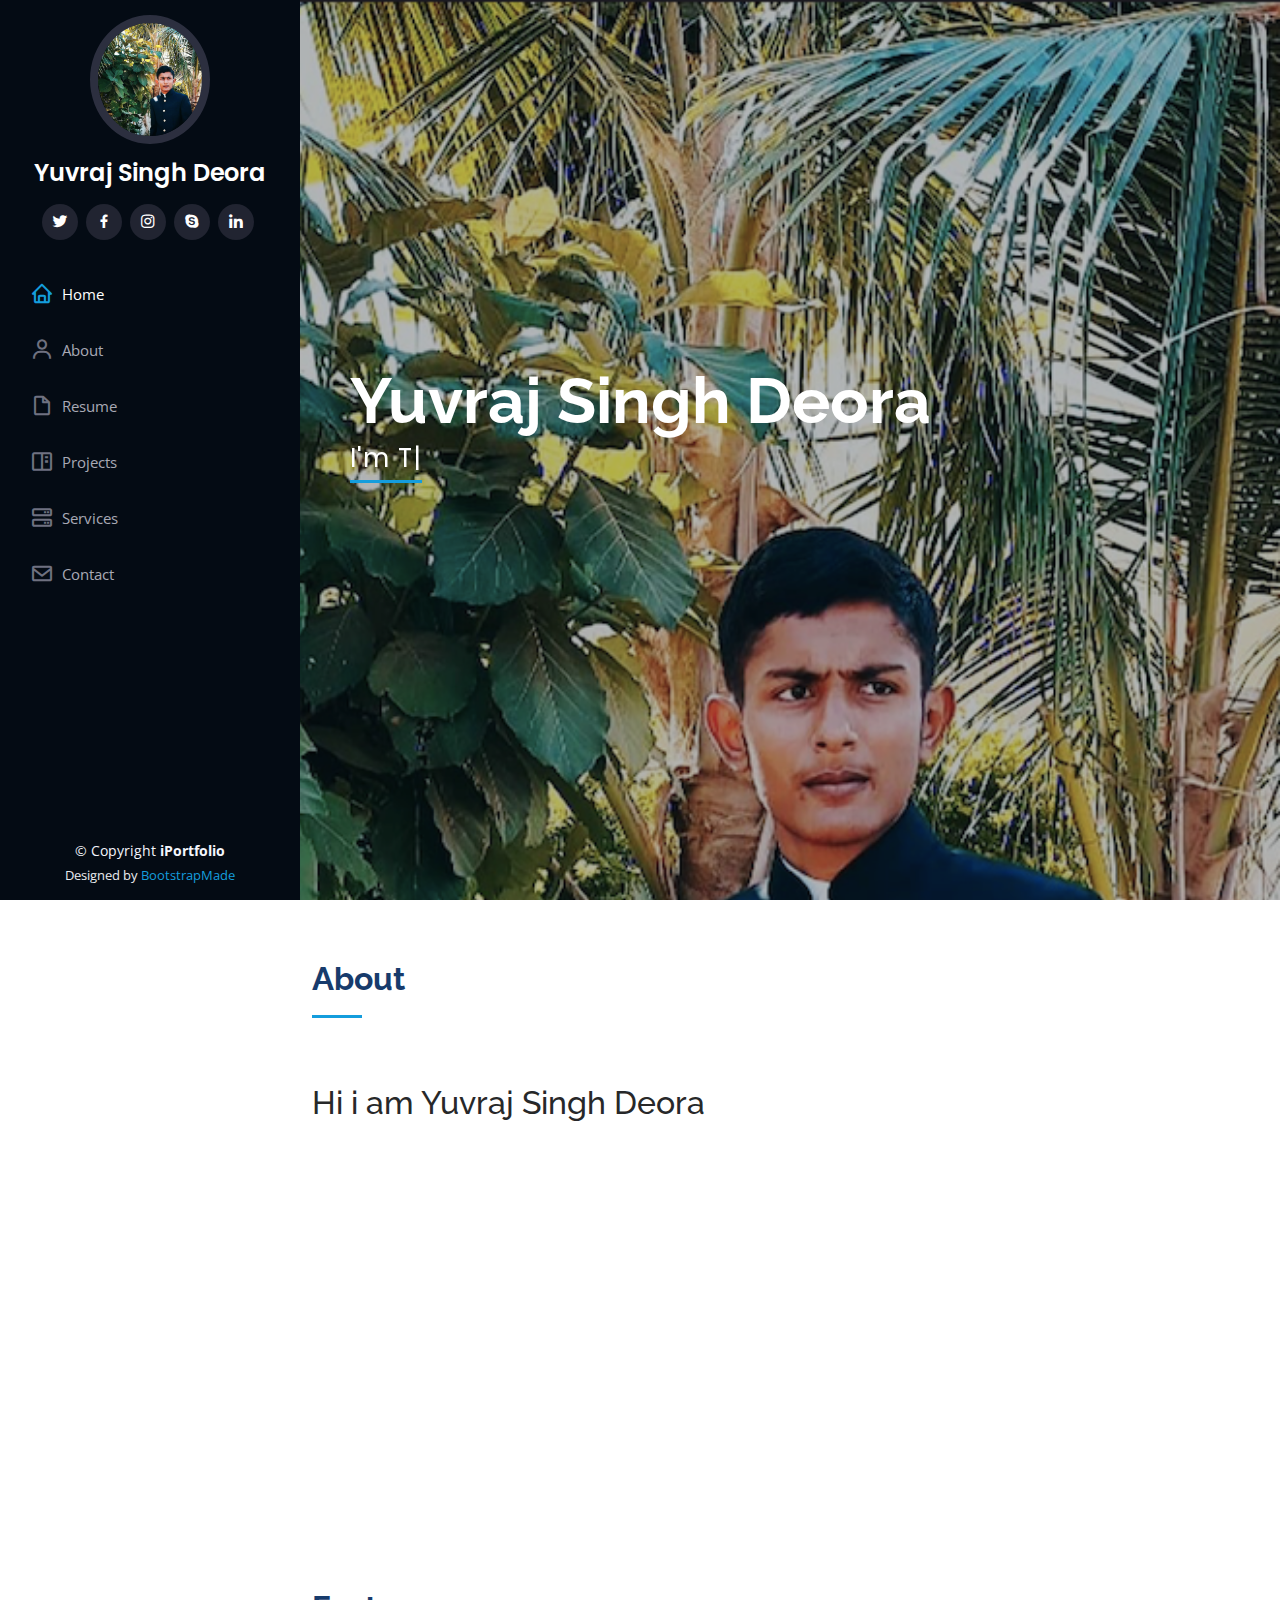
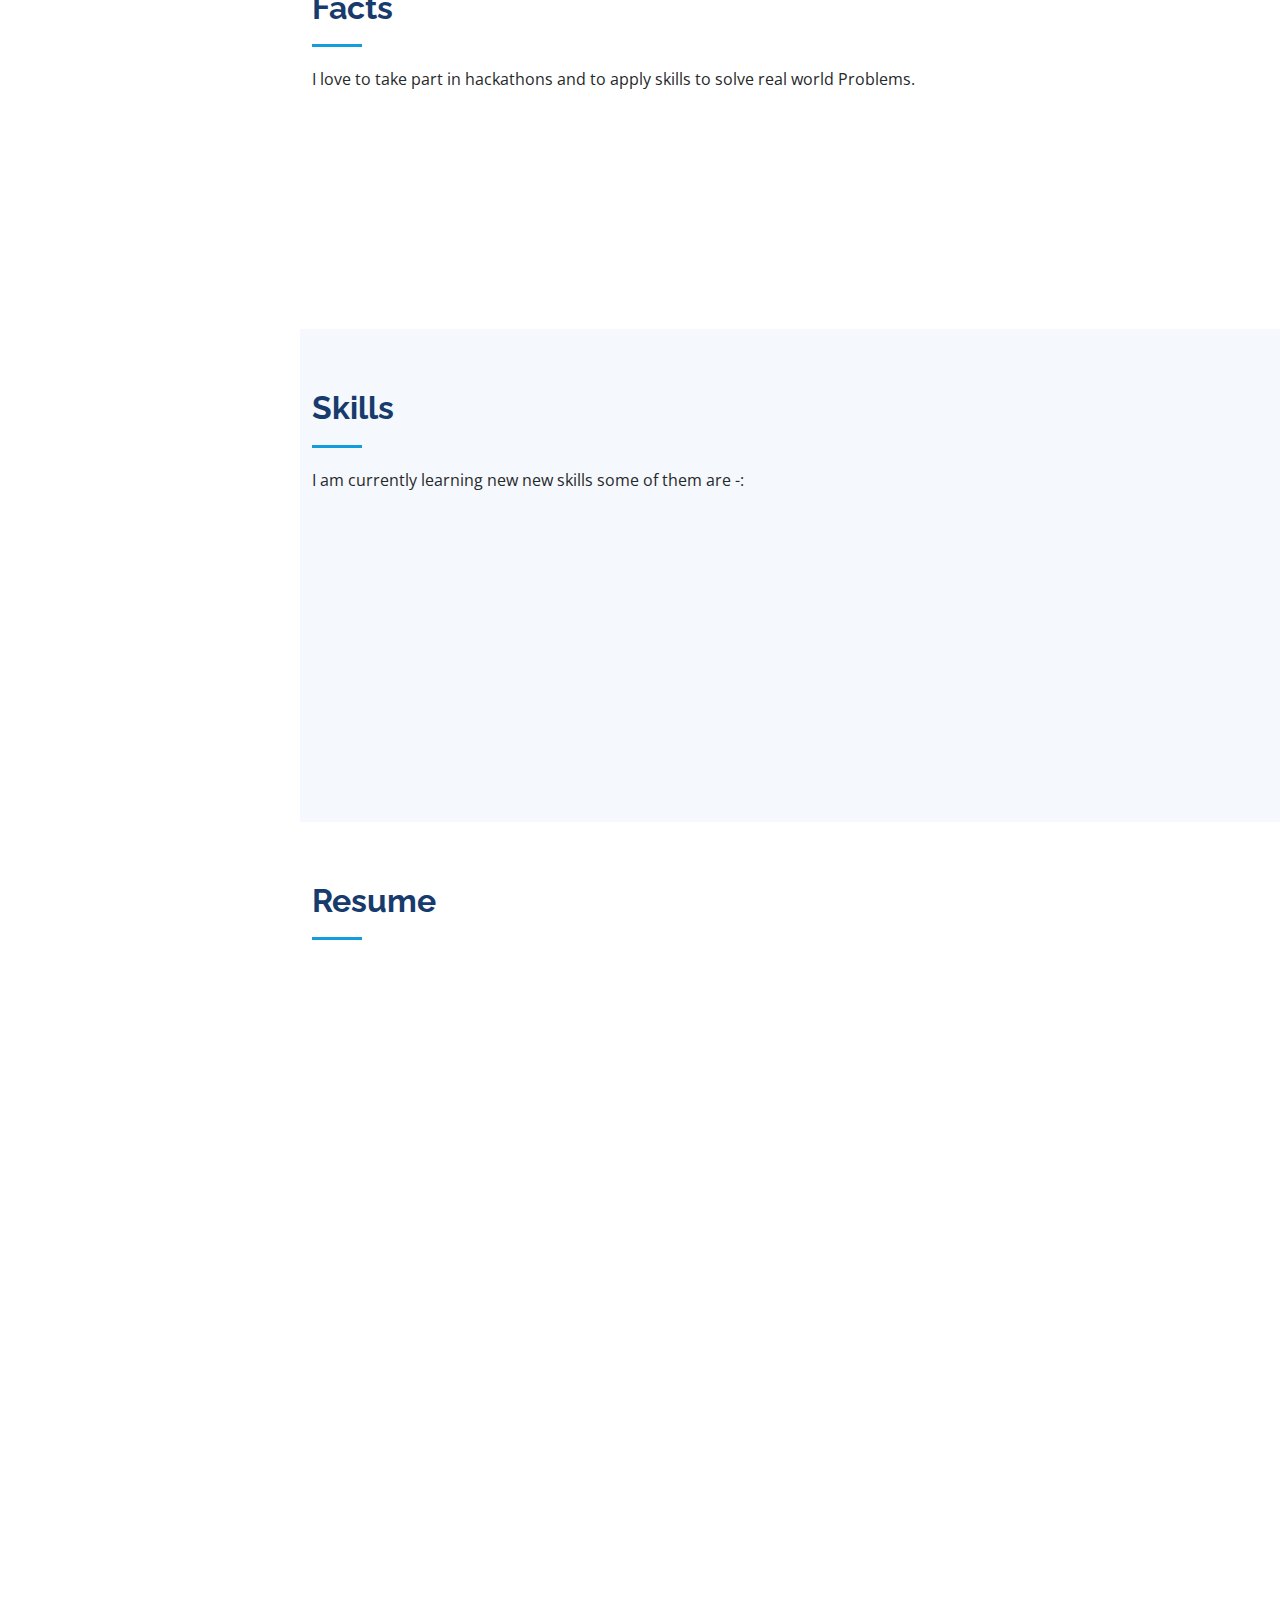
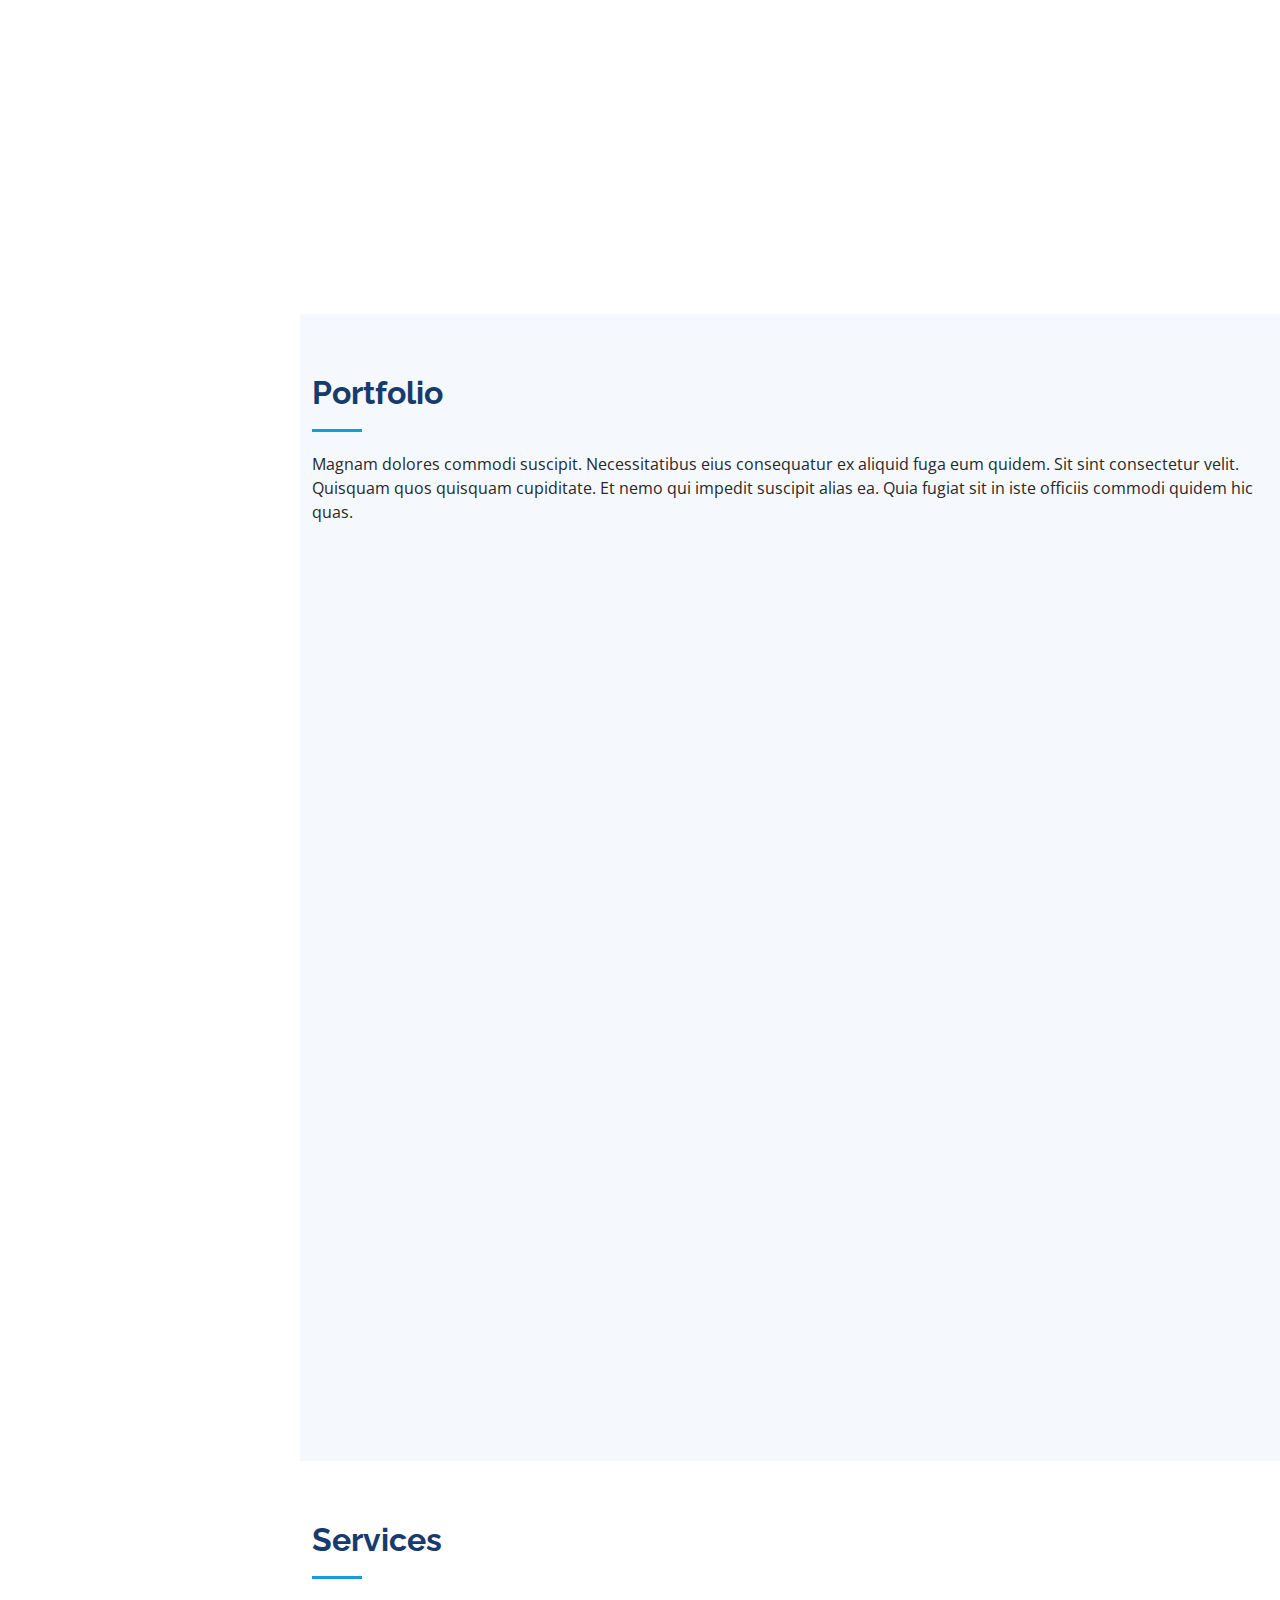
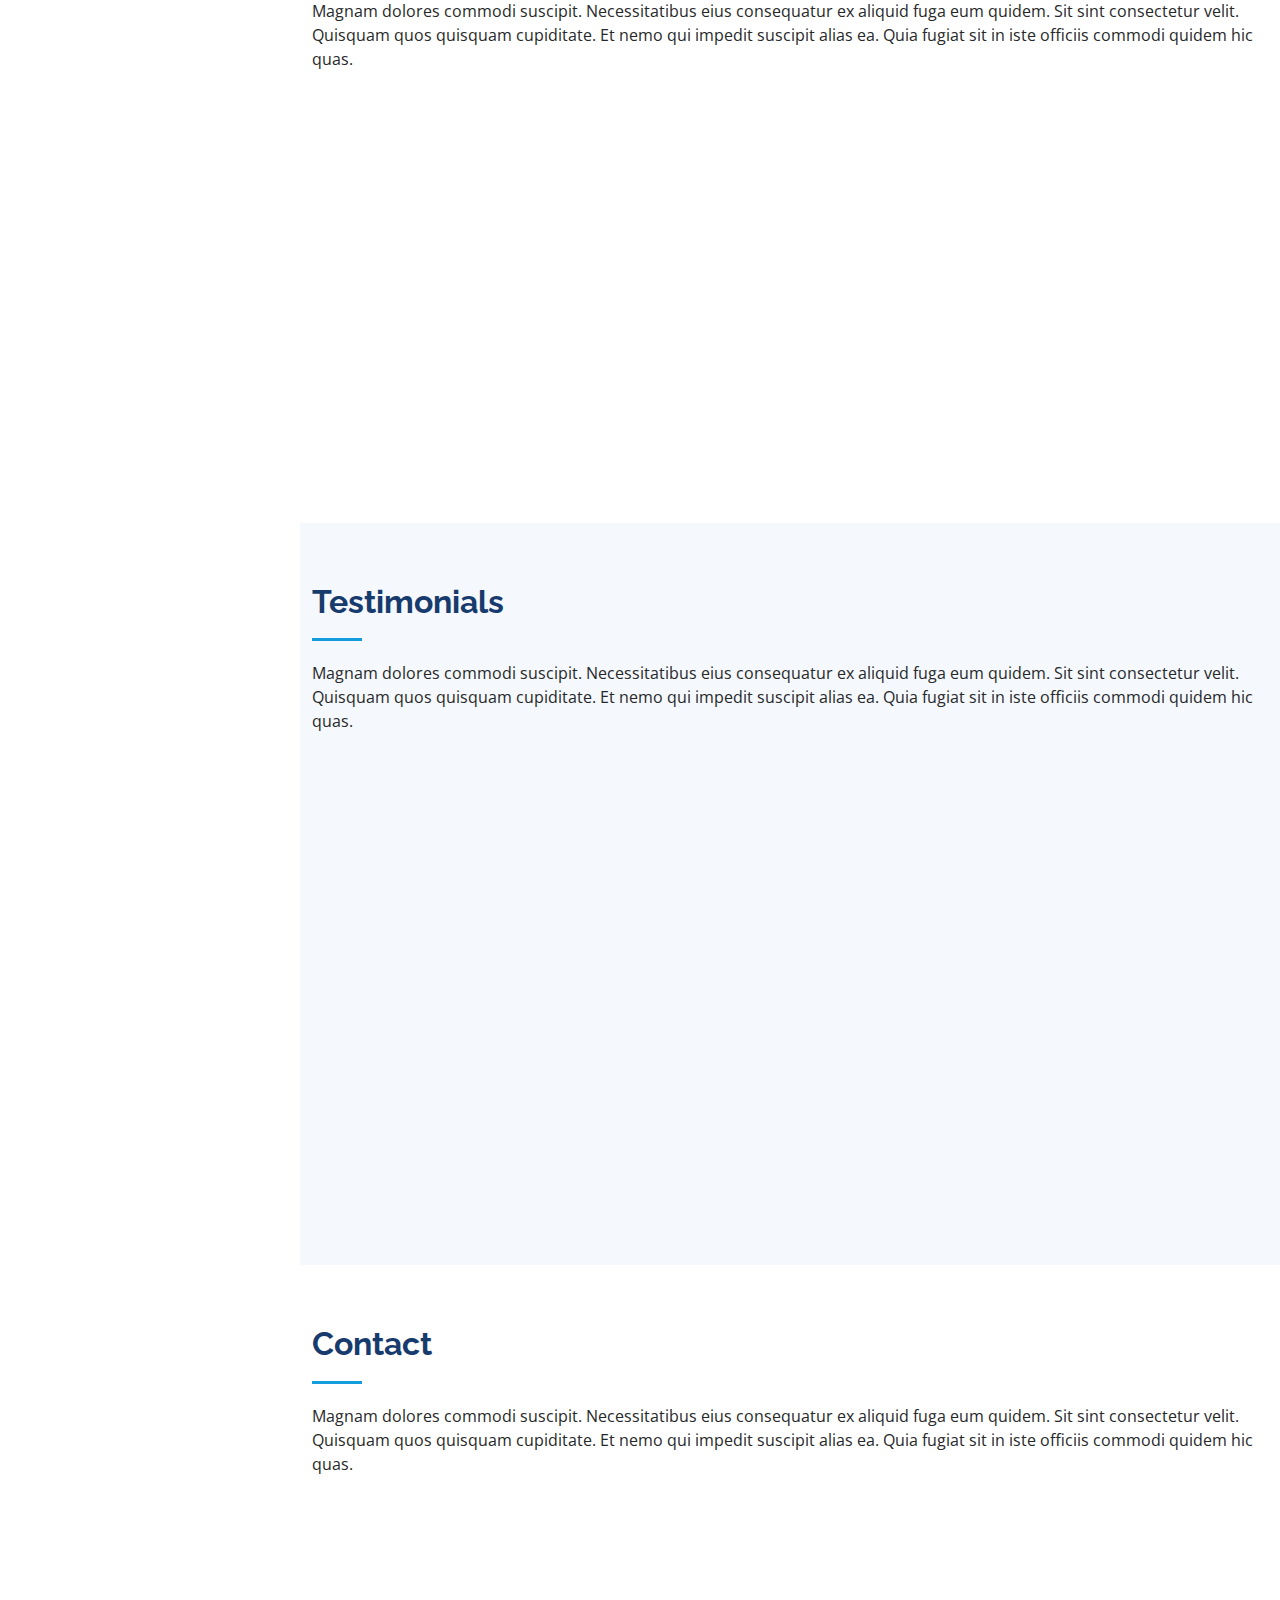
==== index.html @ 275d1a81 "Initial Commit" ====
<!DOCTYPE html>
<html lang="en">

<head>
  <meta charset="utf-8">
  <meta content="width=device-width, initial-scale=1.0" name="viewport">

  <title>Yuvraj Singh Deora Portfolio</title>
  <meta content="" name="description">
  <meta content="" name="keywords">

  <!-- Favicons -->
  <link href="assets/img/favicon.png" rel="icon">
  <link href="assets/img/apple-touch-icon.png" rel="apple-touch-icon">

  <!-- Google Fonts -->
  <link href="https://fonts.googleapis.com/css?family=Open+Sans:300,300i,400,400i,600,600i,700,700i|Raleway:300,300i,400,400i,500,500i,600,600i,700,700i|Poppins:300,300i,400,400i,500,500i,600,600i,700,700i" rel="stylesheet">

  <!-- Vendor CSS Files -->
  <link href="assets/vendor/aos/aos.css" rel="stylesheet">
  <link href="assets/vendor/bootstrap/css/bootstrap.min.css" rel="stylesheet">
  <link href="assets/vendor/bootstrap-icons/bootstrap-icons.css" rel="stylesheet">
  <link href="assets/vendor/boxicons/css/boxicons.min.css" rel="stylesheet">
  <link href="assets/vendor/glightbox/css/glightbox.min.css" rel="stylesheet">
  <link href="assets/vendor/swiper/swiper-bundle.min.css" rel="stylesheet">

  <!-- Template Main CSS File -->
  <link href="assets/css/style.css" rel="stylesheet">

  <!-- =======================================================
  * Template Name: iPortfolio - v3.6.0
  * Template URL: https://bootstrapmade.com/iportfolio-bootstrap-portfolio-websites-template/
  * Author: BootstrapMade.com
  * License: https://bootstrapmade.com/license/
  ======================================================== -->
</head>

<body>

  <!-- ======= Mobile nav toggle button ======= -->
  <i class="bi bi-list mobile-nav-toggle d-xl-none"></i>

  <!-- ======= Header ======= -->
  <header id="header">
    <div class="d-flex flex-column">

      <div class="profile">
        <img src="assets/img/profile-img.jpg" alt="" class="img-fluid rounded-circle">
        <h1 class="text-light"><a href="index.html">Yuvraj Singh Deora</a></h1>
        <div class="social-links mt-3 text-center">
          <a href="#" class="twitter"><i class="bx bxl-twitter"></i></a>
          <a href="#" class="facebook"><i class="bx bxl-facebook"></i></a>
          <a href="#" class="instagram"><i class="bx bxl-instagram"></i></a>
          <a href="#" class="google-plus"><i class="bx bxl-skype"></i></a>
          <a href="#" class="linkedin"><i class="bx bxl-linkedin"></i></a>
        </div>
      </div>

      <nav id="navbar" class="nav-menu navbar">
        <ul>
          <li><a href="#hero" class="nav-link scrollto active"><i class="bx bx-home"></i> <span>Home</span></a></li>
          <li><a href="#about" class="nav-link scrollto"><i class="bx bx-user"></i> <span>About</span></a></li>
          <li><a href="#resume" class="nav-link scrollto"><i class="bx bx-file-blank"></i> <span>Resume</span></a></li>
          <li><a href="#portfolio" class="nav-link scrollto"><i class="bx bx-book-content"></i> <span>Projects</span></a></li>
          <li><a href="#services" class="nav-link scrollto"><i class="bx bx-server"></i> <span>Services</span></a></li>
          <li><a href="#contact" class="nav-link scrollto"><i class="bx bx-envelope"></i> <span>Contact</span></a></li>
        </ul>
      </nav><!-- .nav-menu -->
    </div>
  </header><!-- End Header -->

  <!-- ======= Hero Section ======= -->
  <section id="hero" class="d-flex flex-column justify-content-center align-items-center">
    <div class="hero-container" data-aos="fade-in">
      <h1>Yuvraj Singh Deora</h1>
      <p><span class="typed" data-typed-items=" I'm Tech-Enthusiast, I'm a Developer , I like Working on Real World Problems"></span></p>
    </div>
  </section><!-- End Hero -->

  <main id="main">

    <!-- ======= About Section ======= -->
    <section id="about" class="about">
      <div class="container">

        <div class="section-title">
          <h2>About</h2>
        </div>
<p><h2>Hi i am Yuvraj Singh Deora</h2> </p>
        <div class="row">
          <div class="col-lg-4" data-aos="fade-right">
            <img src="assets/img/profile-img.jpg" class="img-fluid" alt="">
          </div>
          <div class="col-lg-8 pt-4 pt-lg-0 content" data-aos="fade-left">
            <h3>About Me</h3>
            <p class="fst-italic">
              I am currently a sophomore at VIT, Vellore, pursuing Integrated Mtech degree in Software Engineering , Currently learning Data Structures and Algorithms and Webdevelopment while understanding and implementing the fundamentals of computer engineering and learning web development. I'm skilled in IOT and Blockchain development. 
            </p>
            <div class="row">
              <div class="col-lg-6">
                <ul>
                  <li><i class="bi bi-chevron-right"></i> <strong>Birthday:</strong> <span>6 August 2001</span></li>
                  <li><i class="bi bi-chevron-right"></i> <strong>Website:</strong> <span>www.example.com</span></li>
                  <li><i class="bi bi-chevron-right"></i> <strong>Phone:</strong> <span>+91 6376179619</span></li>
                  <li><i class="bi bi-chevron-right"></i> <strong>City:</strong> <span>Sirohi(Rajasthan), India</span></li>
                </ul>
              </div>
              <div class="col-lg-6">
                <ul>
                  <li><i class="bi bi-chevron-right"></i> <strong>Age:</strong> <span>20</span></li>
                  <li><i class="bi bi-chevron-right"></i> <strong>Degree:</strong> <span>Integrated Mtech</span></li>
                  <li><i class="bi bi-chevron-right"></i> <strong>Email:</strong> <span> <a href="https://mail.google.com/mail/06yuvraj2001singh@gmail.com">06yuvraj2001singh@gmail.com</a></span></li>
                  <li><i class="bi bi-chevron-right"></i> <strong>Freelance:</strong> <span>Available</span></li>
                </ul>
              </div>
            </div>
          </div>
        </div>

      </div>
    </section><!-- End About Section -->

    <!-- ======= Facts Section ======= -->
    <section id="facts" class="facts">
      <div class="container">

        <div class="section-title">
          <h2>Facts</h2>
<P>I love to take part in hackathons and to apply skills to solve real world Problems.</P>
        </div>

        <div class="row no-gutters">

          <div class="col-lg-3 col-md-6 d-md-flex align-items-md-stretch" data-aos="fade-up">
            <div class="count-box">
              <i class="bi bi-emoji-smile"></i>
              <span data-purecounter-start="0" data-purecounter-end="15" data-purecounter-duration="1" class="purecounter"></span>
              <p><strong>Hackathon</strong> With seprate Ideas</p>
            </div>
          </div>

          <div class="col-lg-3 col-md-6 d-md-flex align-items-md-stretch" data-aos="fade-up" data-aos-delay="100">
            <div class="count-box">
              <i class="bi bi-journal-richtext"></i>
              <span data-purecounter-start="0" data-purecounter-end="6" data-purecounter-duration="1" class="purecounter"></span>
              <p><strong>Projects</strong> in total</p>
            </div>
          </div>

          <div class="col-lg-3 col-md-6 d-md-flex align-items-md-stretch" data-aos="fade-up" data-aos-delay="200">
            <div class="count-box">
              <i class="bi bi-emoji-smile"></i>
              <span data-purecounter-start="0" data-purecounter-end="6" data-purecounter-duration="1" class="purecounter"></span>
              <p><strong>Hack Win</strong>  </p>
            </div>
          </div>

         

        </div>

      </div>
    </section><!-- End Facts Section -->

    <!-- ======= Skills Section ======= -->
    <section id="skills" class="skills section-bg">
      <div class="container">

        <div class="section-title">
          <h2>Skills</h2>
<p>
I am currently learning new new skills some of them are -:
</p>      
  </div>

        <div class="row skills-content">

          <div class="col-lg-6" data-aos="fade-up">

            <div class="progress">
              <span class="skill">HTML <i class="val">100%</i></span>
              <div class="progress-bar-wrap">
                <div class="progress-bar" role="progressbar" aria-valuenow="100" aria-valuemin="0" aria-valuemax="100"></div>
              </div>
            </div>

            <div class="progress">
              <span class="skill">CSS <i class="val">90%</i></span>
              <div class="progress-bar-wrap">
                <div class="progress-bar" role="progressbar" aria-valuenow="90" aria-valuemin="0" aria-valuemax="100"></div>
              </div>
            </div>

            <div class="progress">
              <span class="skill">JavaScript <i class="val">75%</i></span>
              <div class="progress-bar-wrap">
                <div class="progress-bar" role="progressbar" aria-valuenow="75" aria-valuemin="0" aria-valuemax="100"></div>
              </div>
            </div>
            <div class="progress">
              <span class="skill">My Sql <i class="val">60%</i></span>
              <div class="progress-bar-wrap">
                <div class="progress-bar" role="progressbar" aria-valuenow="60" aria-valuemin="0" aria-valuemax="100"></div>
              </div>
            </div>

          </div>

          <div class="col-lg-6" data-aos="fade-up" data-aos-delay="100">

            <div class="progress">
              <span class="skill">IOT <i class="val">70%</i></span>
              <div class="progress-bar-wrap">
                <div class="progress-bar" role="progressbar" aria-valuenow="80" aria-valuemin="0" aria-valuemax="100"></div>
              </div>
            </div>

            <div class="progress">
              <span class="skill">Blockchain Development<i class="val">40%</i></span>
              <div class="progress-bar-wrap">
                <div class="progress-bar" role="progressbar" aria-valuenow="40" aria-valuemin="0" aria-valuemax="100"></div>
              </div>
            </div>

            <div class="progress">
              <span class="skill">Figma <i class="val">60%</i></span>
              <div class="progress-bar-wrap">
                <div class="progress-bar" role="progressbar" aria-valuenow="60" aria-valuemin="0" aria-valuemax="100"></div>
              </div>
            </div>
            <div class="progress">
              <span class="skill">Android Development(JAVA) <i class="val">60%</i></span>
              <div class="progress-bar-wrap">
                <div class="progress-bar" role="progressbar" aria-valuenow="60" aria-valuemin="0" aria-valuemax="100"></div>
              </div>
            </div>

          </div>

        </div>

      </div>
    </section><!-- End Skills Section -->

    <!-- ======= Resume Section ======= -->
    <section id="resume" class="resume">
      <div class="container">

        <div class="section-title">
          <h2>Resume</h2>
<p>

</p>      
  </div>

        <div class="row">
          <div class="col-lg-6" data-aos="fade-up">
            <h3 class="resume-title">Sumary</h3>
            <div class="resume-item pb-0">
              <h4>Yuvraj Singh Deora</h4>
              <p><em>
                Hi am a sophormone at VIT,Vellore pursuing Int. Mtech Software Engineering with a zeal to learn new advanced Technologies and to use them in the projects.
              </em></p>
              <ul>
                <li>Sirohi Rajasthan, India</li>
                <li>06yuvraj2001singh@gmail.com</li>
              </ul>
            </div>

            <h3 class="resume-title">Education</h3>
            <div class="resume-item">
              <h4> Int. Mtech Software Engineering</h4>
              <h5>2020-Current</h5>
              <p><em>Vellore Institute of Technology,Vellore India</em></p>
            </div>
            <div class="resume-item">
              <h4>High School 12th Standard</h4>
              <h5>2019 - 2020</h5>
              <p><em>H.g International School,Aburoad Sirohi Rajasthan</em></p>
            </div>
            <div class="resume-item">
              <h4>Matriculation 10th Standard</h4>
              <h5>2017 - 2018</h5>
              <p><em>H.g International School,Aburoad Sirohi Rajasthan</em></p>
            </div>
          </div>
          <div class="col-lg-6" data-aos="fade-up" data-aos-delay="100">
            <h3 class="resume-title">Professional Experience</h3>
            <div class="resume-item">
              <h4>Institution of Engineering and Technology - VIT (IET)</h4>
              <h5>2021 - Present</h5>
              <p><em>Associate Technical Lead,Hardware Lead</em></p>
              <ul>
                <li>Lead in the design, development, and implementation of the graphic, layout, and production communication materials</li>
                <li>Delegate tasks to the 7 members of the design team and provide counsel on all aspects of the project. </li>
                <li>Supervise the assessment of all graphic materials in order to ensure quality and accuracy of the design</li>
                <li>Oversee the efficient use of production project budgets ranging from $2,000 - $25,000</li>
              </ul>
            </div>
            <div class="resume-item">
              <h4>Graphic design specialist</h4>
              <h5>2017 - 2018</h5>
              <p><em>Stepping Stone Advertising, New York, NY</em></p>
              <ul>
                <li>Developed numerous marketing programs (logos, brochures,infographics, presentations, and advertisements).</li>
                <li>Managed up to 5 projects or tasks at a given time while under pressure</li>
                <li>Recommended and consulted with clients on the most appropriate graphic design</li>
                <li>Created 4+ design presentations and proposals a month for clients and account managers</li>
              </ul>
            </div>
          </div>
        </div>

      </div>
    </section><!-- End Resume Section -->

    <!-- ======= Portfolio Section ======= -->
    <section id="portfolio" class="portfolio section-bg">
      <div class="container">

        <div class="section-title">
          <h2>Portfolio</h2>
          <p>Magnam dolores commodi suscipit. Necessitatibus eius consequatur ex aliquid fuga eum quidem. Sit sint consectetur velit. Quisquam quos quisquam cupiditate. Et nemo qui impedit suscipit alias ea. Quia fugiat sit in iste officiis commodi quidem hic quas.</p>
        </div>

        <div class="row" data-aos="fade-up">
          <div class="col-lg-12 d-flex justify-content-center">
            <ul id="portfolio-flters">
              <li data-filter="*" class="filter-active">All</li>
              <li data-filter=".filter-app">App</li>
              <li data-filter=".filter-card">Card</li>
              <li data-filter=".filter-web">Web</li>
            </ul>
          </div>
        </div>

        <div class="row portfolio-container" data-aos="fade-up" data-aos-delay="100">

          <div class="col-lg-4 col-md-6 portfolio-item filter-app">
            <div class="portfolio-wrap">
              <img src="assets/img/portfolio/portfolio-1.jpg" class="img-fluid" alt="">
              <div class="portfolio-links">
                <a href="assets/img/portfolio/portfolio-1.jpg" data-gallery="portfolioGallery" class="portfolio-lightbox" title="App 1"><i class="bx bx-plus"></i></a>
                <a href="portfolio-details.html" title="More Details"><i class="bx bx-link"></i></a>
              </div>
            </div>
          </div>

          <div class="col-lg-4 col-md-6 portfolio-item filter-web">
            <div class="portfolio-wrap">
              <img src="assets/img/portfolio/portfolio-2.jpg" class="img-fluid" alt="">
              <div class="portfolio-links">
                <a href="assets/img/portfolio/portfolio-2.jpg" data-gallery="portfolioGallery" class="portfolio-lightbox" title="Web 3"><i class="bx bx-plus"></i></a>
                <a href="portfolio-details.html" title="More Details"><i class="bx bx-link"></i></a>
              </div>
            </div>
          </div>

          <div class="col-lg-4 col-md-6 portfolio-item filter-app">
            <div class="portfolio-wrap">
              <img src="assets/img/portfolio/portfolio-3.jpg" class="img-fluid" alt="">
              <div class="portfolio-links">
                <a href="assets/img/portfolio/portfolio-3.jpg" data-gallery="portfolioGallery" class="portfolio-lightbox" title="App 2"><i class="bx bx-plus"></i></a>
                <a href="portfolio-details.html" title="More Details"><i class="bx bx-link"></i></a>
              </div>
            </div>
          </div>

          <div class="col-lg-4 col-md-6 portfolio-item filter-card">
            <div class="portfolio-wrap">
              <img src="assets/img/portfolio/portfolio-4.jpg" class="img-fluid" alt="">
              <div class="portfolio-links">
                <a href="assets/img/portfolio/portfolio-4.jpg" data-gallery="portfolioGallery" class="portfolio-lightbox" title="Card 2"><i class="bx bx-plus"></i></a>
                <a href="portfolio-details.html" title="More Details"><i class="bx bx-link"></i></a>
              </div>
            </div>
          </div>

          <div class="col-lg-4 col-md-6 portfolio-item filter-web">
            <div class="portfolio-wrap">
              <img src="assets/img/portfolio/portfolio-5.jpg" class="img-fluid" alt="">
              <div class="portfolio-links">
                <a href="assets/img/portfolio/portfolio-5.jpg" data-gallery="portfolioGallery" class="portfolio-lightbox" title="Web 2"><i class="bx bx-plus"></i></a>
                <a href="portfolio-details.html" title="More Details"><i class="bx bx-link"></i></a>
              </div>
            </div>
          </div>

          <div class="col-lg-4 col-md-6 portfolio-item filter-app">
            <div class="portfolio-wrap">
              <img src="assets/img/portfolio/portfolio-6.jpg" class="img-fluid" alt="">
              <div class="portfolio-links">
                <a href="assets/img/portfolio/portfolio-6.jpg" data-gallery="portfolioGallery" class="portfolio-lightbox" title="App 3"><i class="bx bx-plus"></i></a>
                <a href="portfolio-details.html" title="More Details"><i class="bx bx-link"></i></a>
              </div>
            </div>
          </div>

          <div class="col-lg-4 col-md-6 portfolio-item filter-card">
            <div class="portfolio-wrap">
              <img src="assets/img/portfolio/portfolio-7.jpg" class="img-fluid" alt="">
              <div class="portfolio-links">
                <a href="assets/img/portfolio/portfolio-7.jpg" data-gallery="portfolioGallery" class="portfolio-lightbox" title="Card 1"><i class="bx bx-plus"></i></a>
                <a href="portfolio-details.html" title="More Details"><i class="bx bx-link"></i></a>
              </div>
            </div>
          </div>

          <div class="col-lg-4 col-md-6 portfolio-item filter-card">
            <div class="portfolio-wrap">
              <img src="assets/img/portfolio/portfolio-8.jpg" class="img-fluid" alt="">
              <div class="portfolio-links">
                <a href="assets/img/portfolio/portfolio-8.jpg" data-gallery="portfolioGallery" class="portfolio-lightbox" title="Card 3"><i class="bx bx-plus"></i></a>
                <a href="portfolio-details.html" title="More Details"><i class="bx bx-link"></i></a>
              </div>
            </div>
          </div>

          <div class="col-lg-4 col-md-6 portfolio-item filter-web">
            <div class="portfolio-wrap">
              <img src="assets/img/portfolio/portfolio-9.jpg" class="img-fluid" alt="">
              <div class="portfolio-links">
                <a href="assets/img/portfolio/portfolio-9.jpg" data-gallery="portfolioGallery" class="portfolio-lightbox" title="Web 3"><i class="bx bx-plus"></i></a>
                <a href="portfolio-details.html" title="More Details"><i class="bx bx-link"></i></a>
              </div>
            </div>
          </div>

        </div>

      </div>
    </section><!-- End Portfolio Section -->

    <!-- ======= Services Section ======= -->
    <section id="services" class="services">
      <div class="container">

        <div class="section-title">
          <h2>Services</h2>
          <p>Magnam dolores commodi suscipit. Necessitatibus eius consequatur ex aliquid fuga eum quidem. Sit sint consectetur velit. Quisquam quos quisquam cupiditate. Et nemo qui impedit suscipit alias ea. Quia fugiat sit in iste officiis commodi quidem hic quas.</p>
        </div>

        <div class="row">
          <div class="col-lg-4 col-md-6 icon-box" data-aos="fade-up">
            <div class="icon"><i class="bi bi-briefcase"></i></div>
            <h4 class="title"><a href="">Lorem Ipsum</a></h4>
            <p class="description">Voluptatum deleniti atque corrupti quos dolores et quas molestias excepturi sint occaecati cupiditate non provident</p>
          </div>
          <div class="col-lg-4 col-md-6 icon-box" data-aos="fade-up" data-aos-delay="100">
            <div class="icon"><i class="bi bi-card-checklist"></i></div>
            <h4 class="title"><a href="">Dolor Sitema</a></h4>
            <p class="description">Minim veniam, quis nostrud exercitation ullamco laboris nisi ut aliquip ex ea commodo consequat tarad limino ata</p>
          </div>
          <div class="col-lg-4 col-md-6 icon-box" data-aos="fade-up" data-aos-delay="200">
            <div class="icon"><i class="bi bi-bar-chart"></i></div>
            <h4 class="title"><a href="">Sed ut perspiciatis</a></h4>
            <p class="description">Duis aute irure dolor in reprehenderit in voluptate velit esse cillum dolore eu fugiat nulla pariatur</p>
          </div>
          <div class="col-lg-4 col-md-6 icon-box" data-aos="fade-up" data-aos-delay="300">
            <div class="icon"><i class="bi bi-binoculars"></i></div>
            <h4 class="title"><a href="">Magni Dolores</a></h4>
            <p class="description">Excepteur sint occaecat cupidatat non proident, sunt in culpa qui officia deserunt mollit anim id est laborum</p>
          </div>
          <div class="col-lg-4 col-md-6 icon-box" data-aos="fade-up" data-aos-delay="400">
            <div class="icon"><i class="bi bi-brightness-high"></i></div>
            <h4 class="title"><a href="">Nemo Enim</a></h4>
            <p class="description">At vero eos et accusamus et iusto odio dignissimos ducimus qui blanditiis praesentium voluptatum deleniti atque</p>
          </div>
          <div class="col-lg-4 col-md-6 icon-box" data-aos="fade-up" data-aos-delay="500">
            <div class="icon"><i class="bi bi-calendar4-week"></i></div>
            <h4 class="title"><a href="">Eiusmod Tempor</a></h4>
            <p class="description">Et harum quidem rerum facilis est et expedita distinctio. Nam libero tempore, cum soluta nobis est eligendi</p>
          </div>
        </div>

      </div>
    </section><!-- End Services Section -->

    <!-- ======= Testimonials Section ======= -->
    <section id="testimonials" class="testimonials section-bg">
      <div class="container">

        <div class="section-title">
          <h2>Testimonials</h2>
          <p>Magnam dolores commodi suscipit. Necessitatibus eius consequatur ex aliquid fuga eum quidem. Sit sint consectetur velit. Quisquam quos quisquam cupiditate. Et nemo qui impedit suscipit alias ea. Quia fugiat sit in iste officiis commodi quidem hic quas.</p>
        </div>

        <div class="testimonials-slider swiper" data-aos="fade-up" data-aos-delay="100">
          <div class="swiper-wrapper">

            <div class="swiper-slide">
              <div class="testimonial-item" data-aos="fade-up">
                <p>
                  <i class="bx bxs-quote-alt-left quote-icon-left"></i>
                  Proin iaculis purus consequat sem cure digni ssim donec porttitora entum suscipit rhoncus. Accusantium quam, ultricies eget id, aliquam eget nibh et. Maecen aliquam, risus at semper.
                  <i class="bx bxs-quote-alt-right quote-icon-right"></i>
                </p>
                <img src="assets/img/testimonials/testimonials-1.jpg" class="testimonial-img" alt="">
                <h3>Saul Goodman</h3>
                <h4>Ceo &amp; Founder</h4>
              </div>
            </div><!-- End testimonial item -->

            <div class="swiper-slide">
              <div class="testimonial-item" data-aos="fade-up" data-aos-delay="100">
                <p>
                  <i class="bx bxs-quote-alt-left quote-icon-left"></i>
                  Export tempor illum tamen malis malis eram quae irure esse labore quem cillum quid cillum eram malis quorum velit fore eram velit sunt aliqua noster fugiat irure amet legam anim culpa.
                  <i class="bx bxs-quote-alt-right quote-icon-right"></i>
                </p>
                <img src="assets/img/testimonials/testimonials-2.jpg" class="testimonial-img" alt="">
                <h3>Sara Wilsson</h3>
                <h4>Designer</h4>
              </div>
            </div><!-- End testimonial item -->

            <div class="swiper-slide">
              <div class="testimonial-item" data-aos="fade-up" data-aos-delay="200">
                <p>
                  <i class="bx bxs-quote-alt-left quote-icon-left"></i>
                  Enim nisi quem export duis labore cillum quae magna enim sint quorum nulla quem veniam duis minim tempor labore quem eram duis noster aute amet eram fore quis sint minim.
                  <i class="bx bxs-quote-alt-right quote-icon-right"></i>
                </p>
                <img src="assets/img/testimonials/testimonials-3.jpg" class="testimonial-img" alt="">
                <h3>Jena Karlis</h3>
                <h4>Store Owner</h4>
              </div>
            </div><!-- End testimonial item -->

            <div class="swiper-slide">
              <div class="testimonial-item" data-aos="fade-up" data-aos-delay="300">
                <p>
                  <i class="bx bxs-quote-alt-left quote-icon-left"></i>
                  Fugiat enim eram quae cillum dolore dolor amet nulla culpa multos export minim fugiat minim velit minim dolor enim duis veniam ipsum anim magna sunt elit fore quem dolore labore illum veniam.
                  <i class="bx bxs-quote-alt-right quote-icon-right"></i>
                </p>
                <img src="assets/img/testimonials/testimonials-4.jpg" class="testimonial-img" alt="">
                <h3>Matt Brandon</h3>
                <h4>Freelancer</h4>
              </div>
            </div><!-- End testimonial item -->

            <div class="swiper-slide">
              <div class="testimonial-item" data-aos="fade-up" data-aos-delay="400">
                <p>
                  <i class="bx bxs-quote-alt-left quote-icon-left"></i>
                  Quis quorum aliqua sint quem legam fore sunt eram irure aliqua veniam tempor noster veniam enim culpa labore duis sunt culpa nulla illum cillum fugiat legam esse veniam culpa fore nisi cillum quid.
                  <i class="bx bxs-quote-alt-right quote-icon-right"></i>
                </p>
                <img src="assets/img/testimonials/testimonials-5.jpg" class="testimonial-img" alt="">
                <h3>John Larson</h3>
                <h4>Entrepreneur</h4>
              </div>
            </div><!-- End testimonial item -->

          </div>
          <div class="swiper-pagination"></div>
        </div>

      </div>
    </section><!-- End Testimonials Section -->

    <!-- ======= Contact Section ======= -->
    <section id="contact" class="contact">
      <div class="container">

        <div class="section-title">
          <h2>Contact</h2>
          <p>Magnam dolores commodi suscipit. Necessitatibus eius consequatur ex aliquid fuga eum quidem. Sit sint consectetur velit. Quisquam quos quisquam cupiditate. Et nemo qui impedit suscipit alias ea. Quia fugiat sit in iste officiis commodi quidem hic quas.</p>
        </div>

        <div class="row" data-aos="fade-in">

          <div class="col-lg-5 d-flex align-items-stretch">
            <div class="info">
              <div class="address">
                <i class="bi bi-geo-alt"></i>
                <h4>Location:</h4>
                <p>A108 Adam Street, New York, NY 535022</p>
              </div>

              <div class="email">
                <i class="bi bi-envelope"></i>
                <h4>Email:</h4>
                <p>info@example.com</p>
              </div>

              <div class="phone">
                <i class="bi bi-phone"></i>
                <h4>Call:</h4>
                <p>+1 5589 55488 55s</p>
              </div>

              <iframe src="https://www.google.com/maps/embed?pb=!1m14!1m8!1m3!1d12097.433213460943!2d-74.0062269!3d40.7101282!3m2!1i1024!2i768!4f13.1!3m3!1m2!1s0x0%3A0xb89d1fe6bc499443!2sDowntown+Conference+Center!5e0!3m2!1smk!2sbg!4v1539943755621" frameborder="0" style="border:0; width: 100%; height: 290px;" allowfullscreen></iframe>
            </div>

          </div>

          <div class="col-lg-7 mt-5 mt-lg-0 d-flex align-items-stretch">
            <form action="forms/contact.php" method="post" role="form" class="php-email-form">
              <div class="row">
                <div class="form-group col-md-6">
                  <label for="name">Your Name</label>
                  <input type="text" name="name" class="form-control" id="name" required>
                </div>
                <div class="form-group col-md-6">
                  <label for="name">Your Email</label>
                  <input type="email" class="form-control" name="email" id="email" required>
                </div>
              </div>
              <div class="form-group">
                <label for="name">Subject</label>
                <input type="text" class="form-control" name="subject" id="subject" required>
              </div>
              <div class="form-group">
                <label for="name">Message</label>
                <textarea class="form-control" name="message" rows="10" required></textarea>
              </div>
              <div class="my-3">
                <div class="loading">Loading</div>
                <div class="error-message"></div>
                <div class="sent-message">Your message has been sent. Thank you!</div>
              </div>
              <div class="text-center"><button type="submit">Send Message</button></div>
            </form>
          </div>

        </div>

      </div>
    </section><!-- End Contact Section -->

  </main><!-- End #main -->

  <!-- ======= Footer ======= -->
  <footer id="footer">
    <div class="container">
      <div class="copyright">
        &copy; Copyright <strong><span>iPortfolio</span></strong>
      </div>
      <div class="credits">
        <!-- All the links in the footer should remain intact. -->
        <!-- You can delete the links only if you purchased the pro version. -->
        <!-- Licensing information: https://bootstrapmade.com/license/ -->
        <!-- Purchase the pro version with working PHP/AJAX contact form: https://bootstrapmade.com/iportfolio-bootstrap-portfolio-websites-template/ -->
        Designed by <a href="https://bootstrapmade.com/">BootstrapMade</a>
      </div>
    </div>
  </footer><!-- End  Footer -->

  <a href="#" class="back-to-top d-flex align-items-center justify-content-center"><i class="bi bi-arrow-up-short"></i></a>

  <!-- Vendor JS Files -->
  <script src="assets/vendor/aos/aos.js"></script>
  <script src="assets/vendor/bootstrap/js/bootstrap.bundle.min.js"></script>
  <script src="assets/vendor/glightbox/js/glightbox.min.js"></script>
  <script src="assets/vendor/isotope-layout/isotope.pkgd.min.js"></script>
  <script src="assets/vendor/php-email-form/validate.js"></script>
  <script src="assets/vendor/purecounter/purecounter.js"></script>
  <script src="assets/vendor/swiper/swiper-bundle.min.js"></script>
  <script src="assets/vendor/typed.js/typed.min.js"></script>
  <script src="assets/vendor/waypoints/noframework.waypoints.js"></script>

  <!-- Template Main JS File -->
  <script src="assets/js/main.js"></script>

</body>

</html>
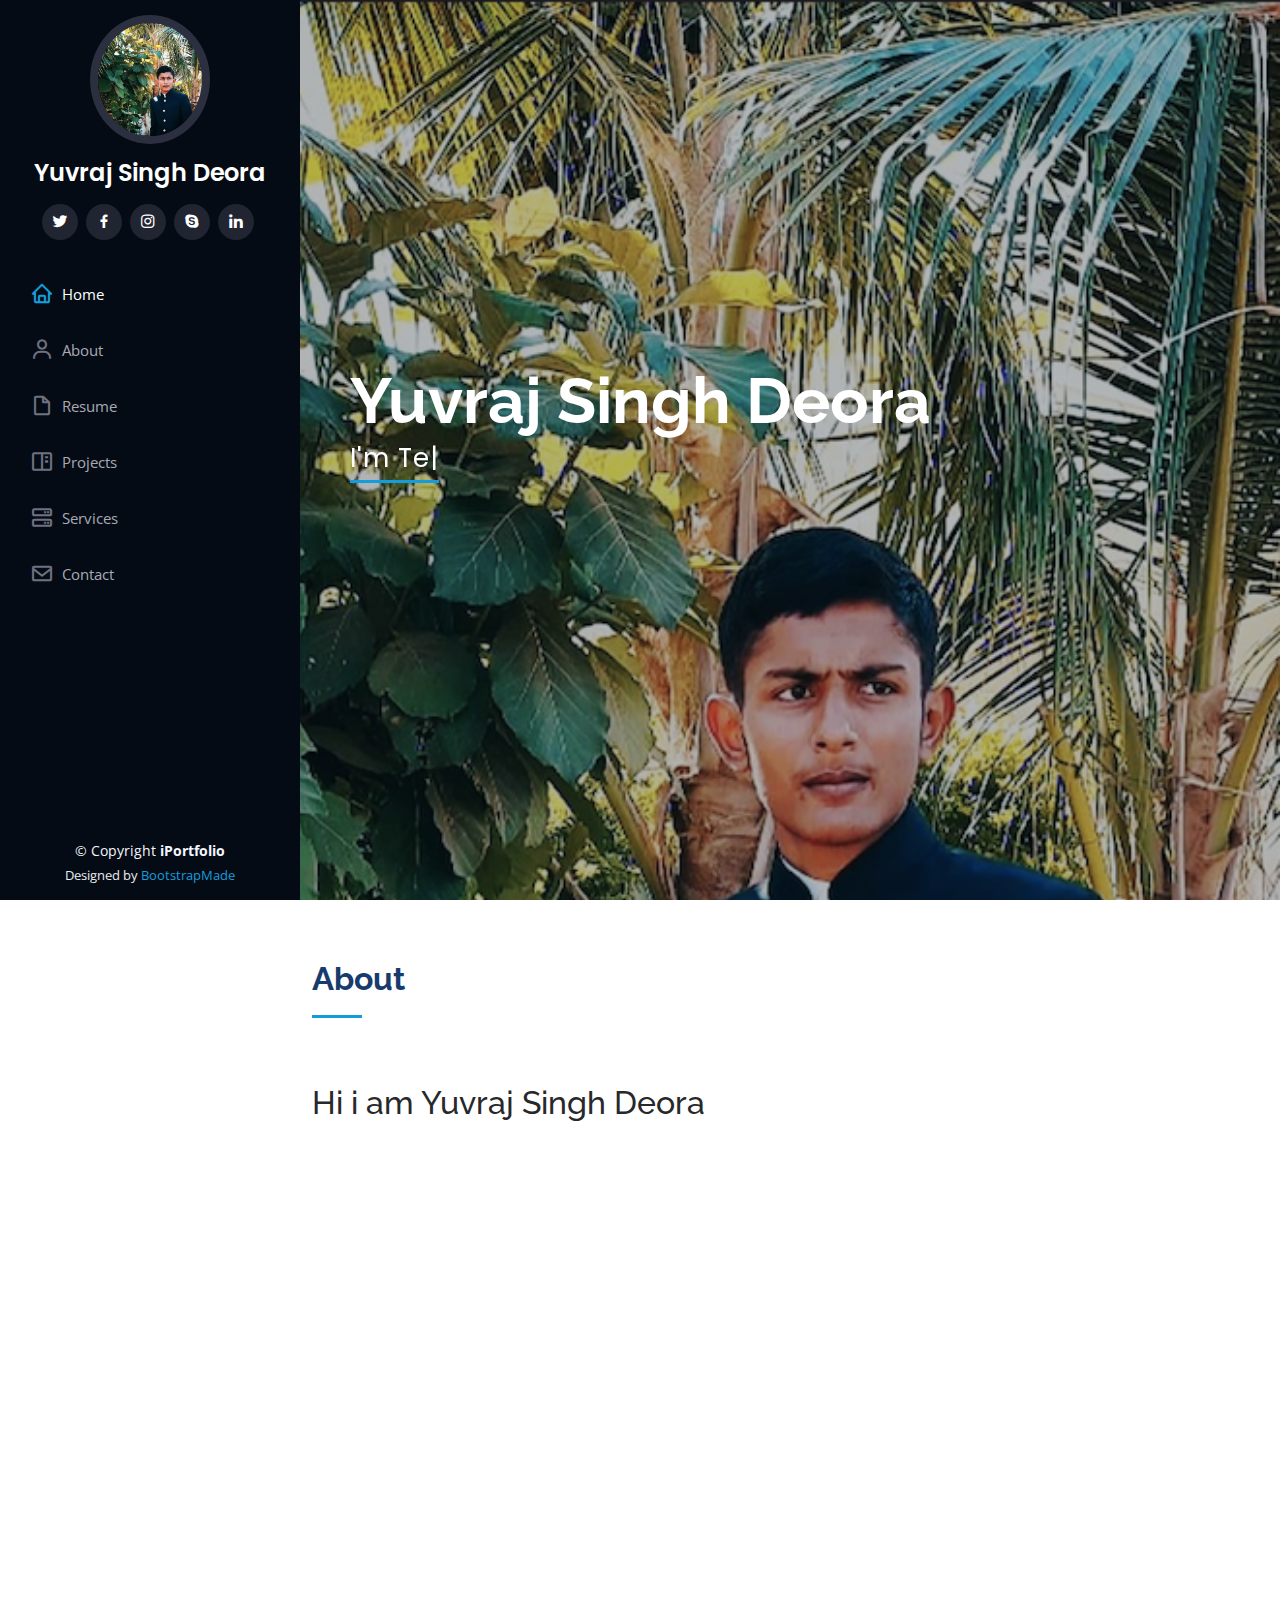
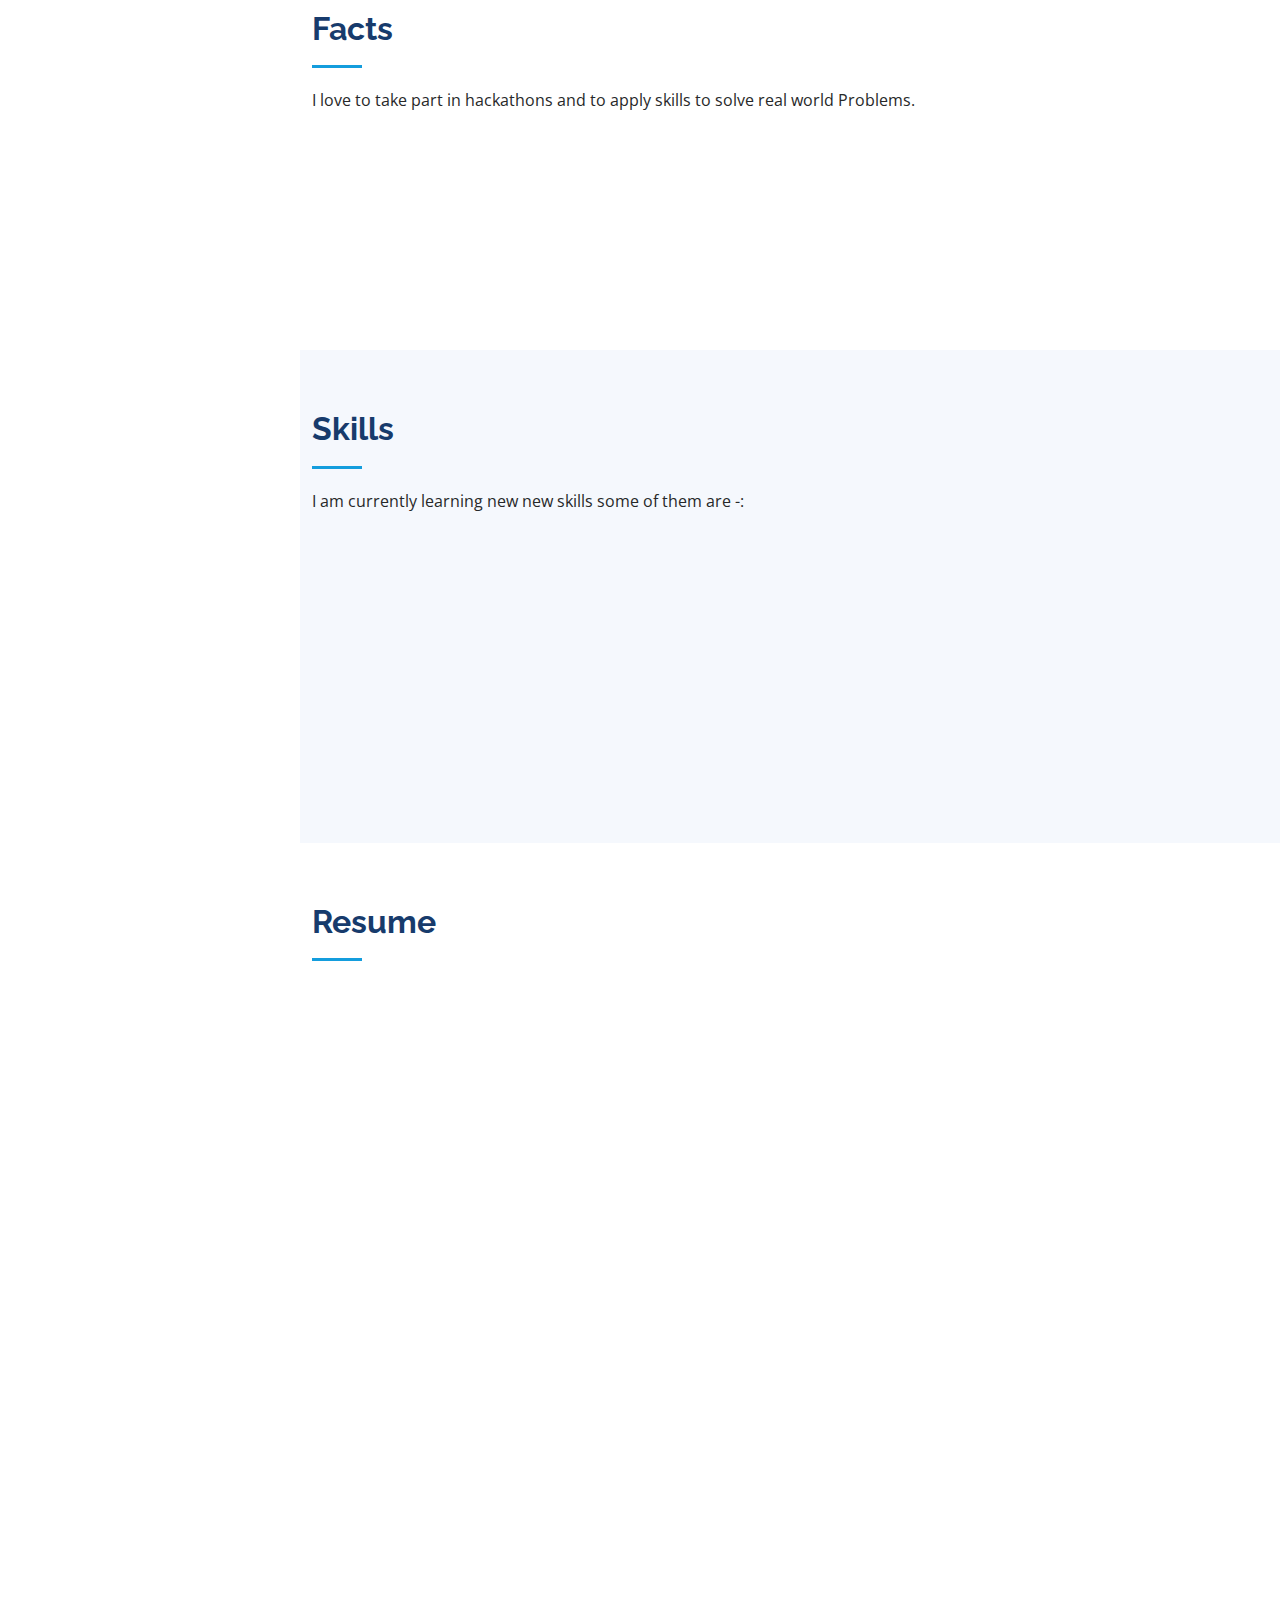
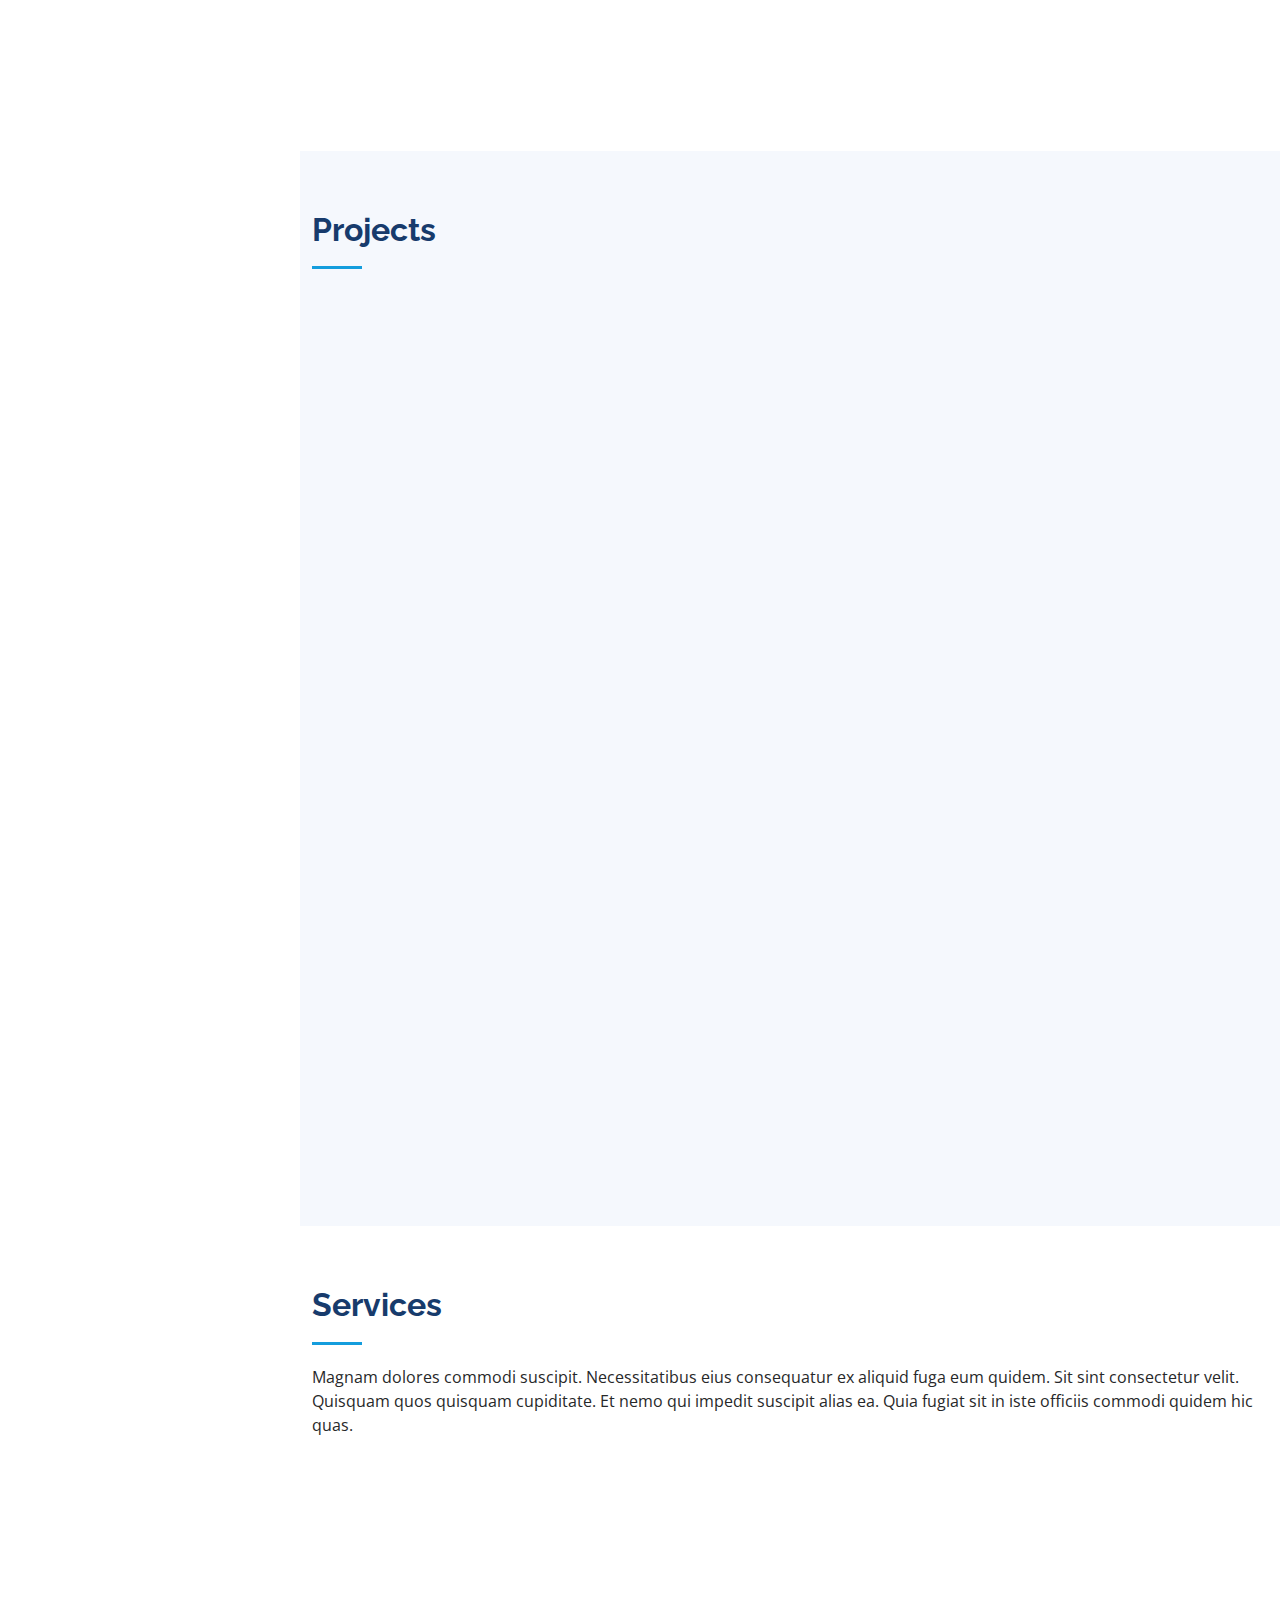
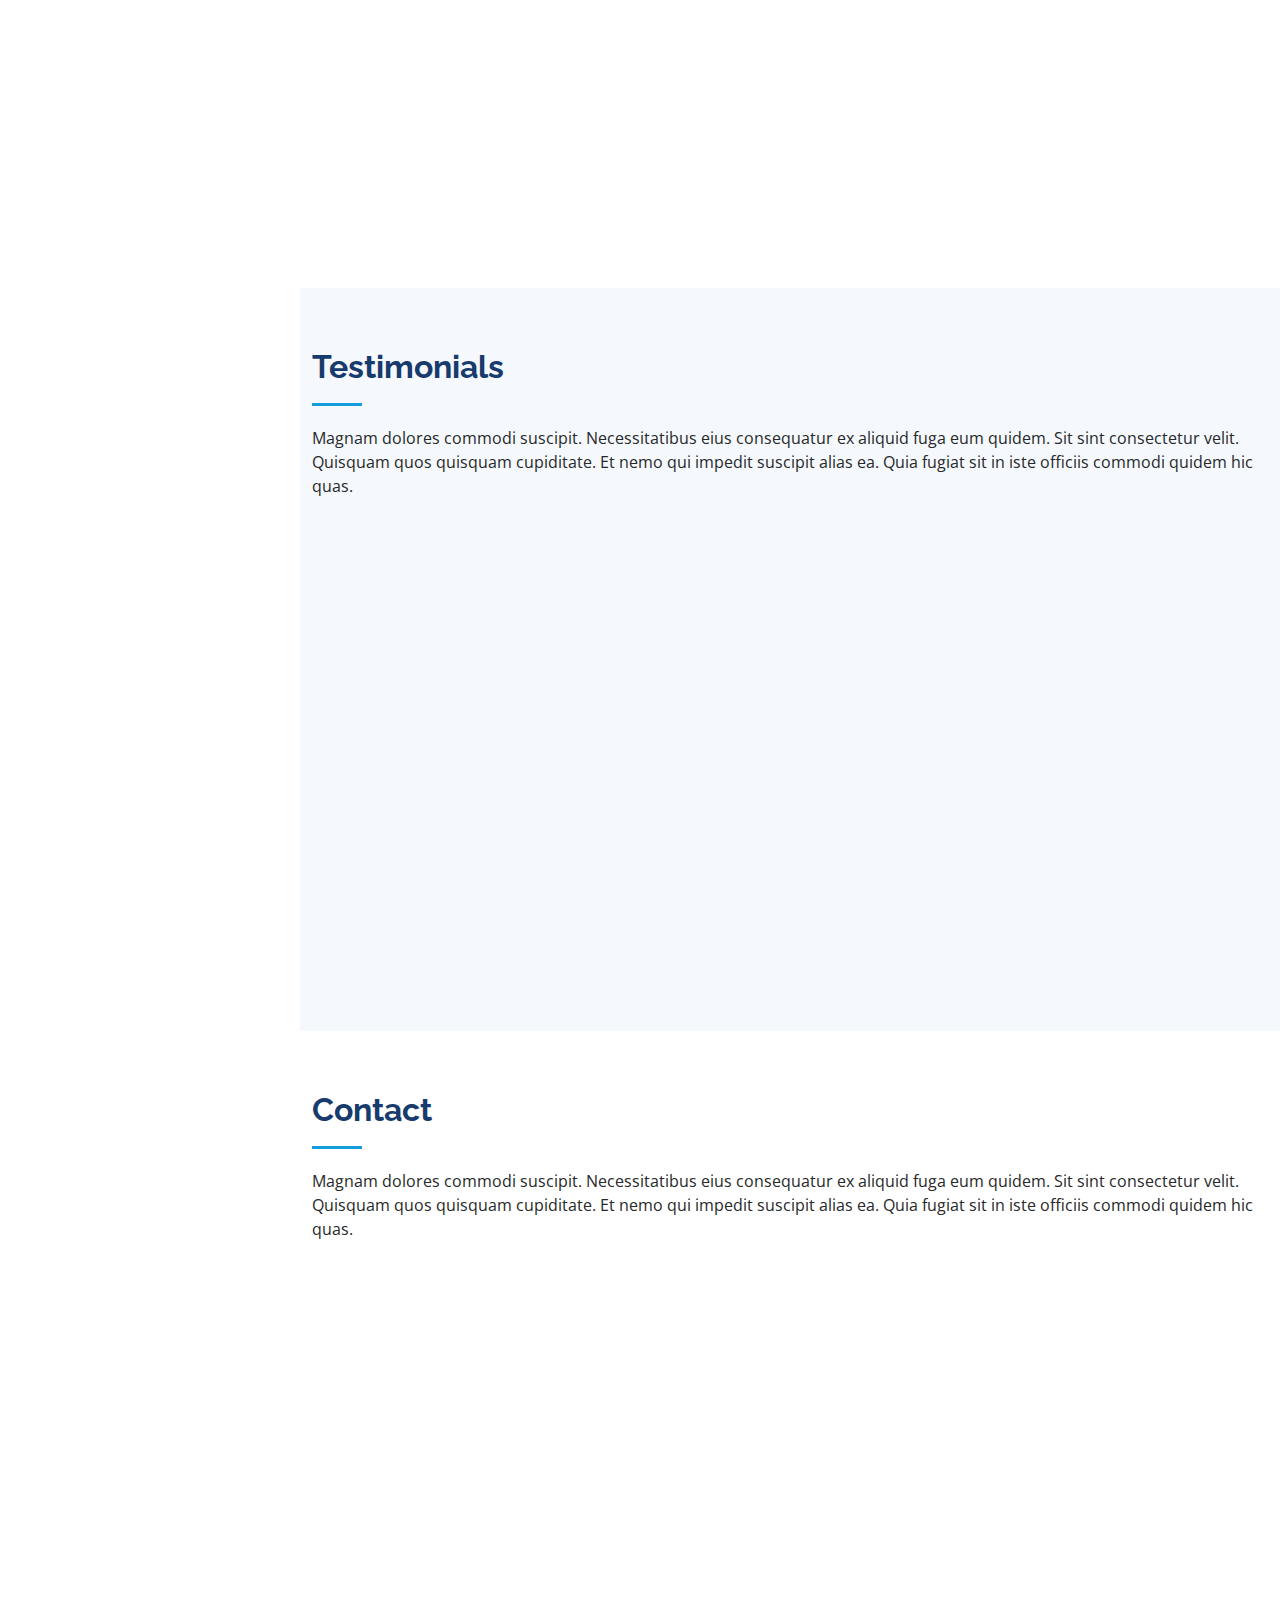
==== commit 1899b62c: "Resume Added" ====
--- a/index.html
+++ b/index.html
@@ -108,7 +108,7 @@
               <div class="col-lg-6">
                 <ul>
                   <li><i class="bi bi-chevron-right"></i> <strong>Age:</strong> <span>20</span></li>
-                  <li><i class="bi bi-chevron-right"></i> <strong>Degree:</strong> <span>Integrated Mtech</span></li>
+                  <li><i class="bi bi-chevron-right"></i> <strong>Degree:</strong> <span>Integrated Mtech Software Engineering</span></li>
                   <li><i class="bi bi-chevron-right"></i> <strong>Email:</strong> <span> <a href="https://mail.google.com/mail/06yuvraj2001singh@gmail.com">06yuvraj2001singh@gmail.com</a></span></li>
                   <li><i class="bi bi-chevron-right"></i> <strong>Freelance:</strong> <span>Available</span></li>
                 </ul>
@@ -287,25 +287,24 @@
           <div class="col-lg-6" data-aos="fade-up" data-aos-delay="100">
             <h3 class="resume-title">Professional Experience</h3>
             <div class="resume-item">
-              <h4>Institution of Engineering and Technology - VIT (IET)</h4>
+              <h4>Institution of Engineering and Technology - VIT (IET-VIT)</h4>
               <h5>2021 - Present</h5>
               <p><em>Associate Technical Lead,Hardware Lead</em></p>
               <ul>
-                <li>Lead in the design, development, and implementation of the graphic, layout, and production communication materials</li>
-                <li>Delegate tasks to the 7 members of the design team and provide counsel on all aspects of the project. </li>
-                <li>Supervise the assessment of all graphic materials in order to ensure quality and accuracy of the design</li>
-                <li>Oversee the efficient use of production project budgets ranging from $2,000 - $25,000</li>
+                <li>Mentored Iot and Hardware juniors and managed Hardware projects workflow in the Tech Team</li>
+                <li>Developed project that help medical staff to manage the multiple patient efficiently.</li>
+                <li>A technical speaker at seminars on interdisciplinary technical aspects along with organizing events happening under
+                  IET-VIT.</li>
               </ul>
             </div>
             <div class="resume-item">
-              <h4>Graphic design specialist</h4>
-              <h5>2017 - 2018</h5>
-              <p><em>Stepping Stone Advertising, New York, NY</em></p>
+              <h4>Instrumentation Society of India(ISOI-VIT)</h4>
+              <h5>2021 - Present</h5>
+              <p><em>Technical Lead</em></p>
               <ul>
-                <li>Developed numerous marketing programs (logos, brochures,infographics, presentations, and advertisements).</li>
-                <li>Managed up to 5 projects or tasks at a given time while under pressure</li>
-                <li>Recommended and consulted with clients on the most appropriate graphic design</li>
-                <li>Created 4+ design presentations and proposals a month for clients and account managers</li>
+                <li>Mentored Juniors to bring out best out of their project ideas.</li>
+                <li>Manging the Workflow of whole Technical Team.</li>
+                <li>Organized Technical Sessions for the juniors.</li>
               </ul>
             </div>
           </div>
@@ -314,13 +313,12 @@
       </div>
     </section><!-- End Resume Section -->
 
-    <!-- ======= Portfolio Section ======= -->
+    <!-- ======= Projects Section ======= -->
     <section id="portfolio" class="portfolio section-bg">
       <div class="container">
 
         <div class="section-title">
-          <h2>Portfolio</h2>
-          <p>Magnam dolores commodi suscipit. Necessitatibus eius consequatur ex aliquid fuga eum quidem. Sit sint consectetur velit. Quisquam quos quisquam cupiditate. Et nemo qui impedit suscipit alias ea. Quia fugiat sit in iste officiis commodi quidem hic quas.</p>
+          <h2>Projects</h2>
         </div>
 
         <div class="row" data-aos="fade-up">
@@ -328,8 +326,8 @@
             <ul id="portfolio-flters">
               <li data-filter="*" class="filter-active">All</li>
               <li data-filter=".filter-app">App</li>
-              <li data-filter=".filter-card">Card</li>
-              <li data-filter=".filter-web">Web</li>
+              <li data-filter=".filter-card">Web</li>
+              <li data-filter=".filter-web">Blockchain</li>
             </ul>
           </div>
         </div>
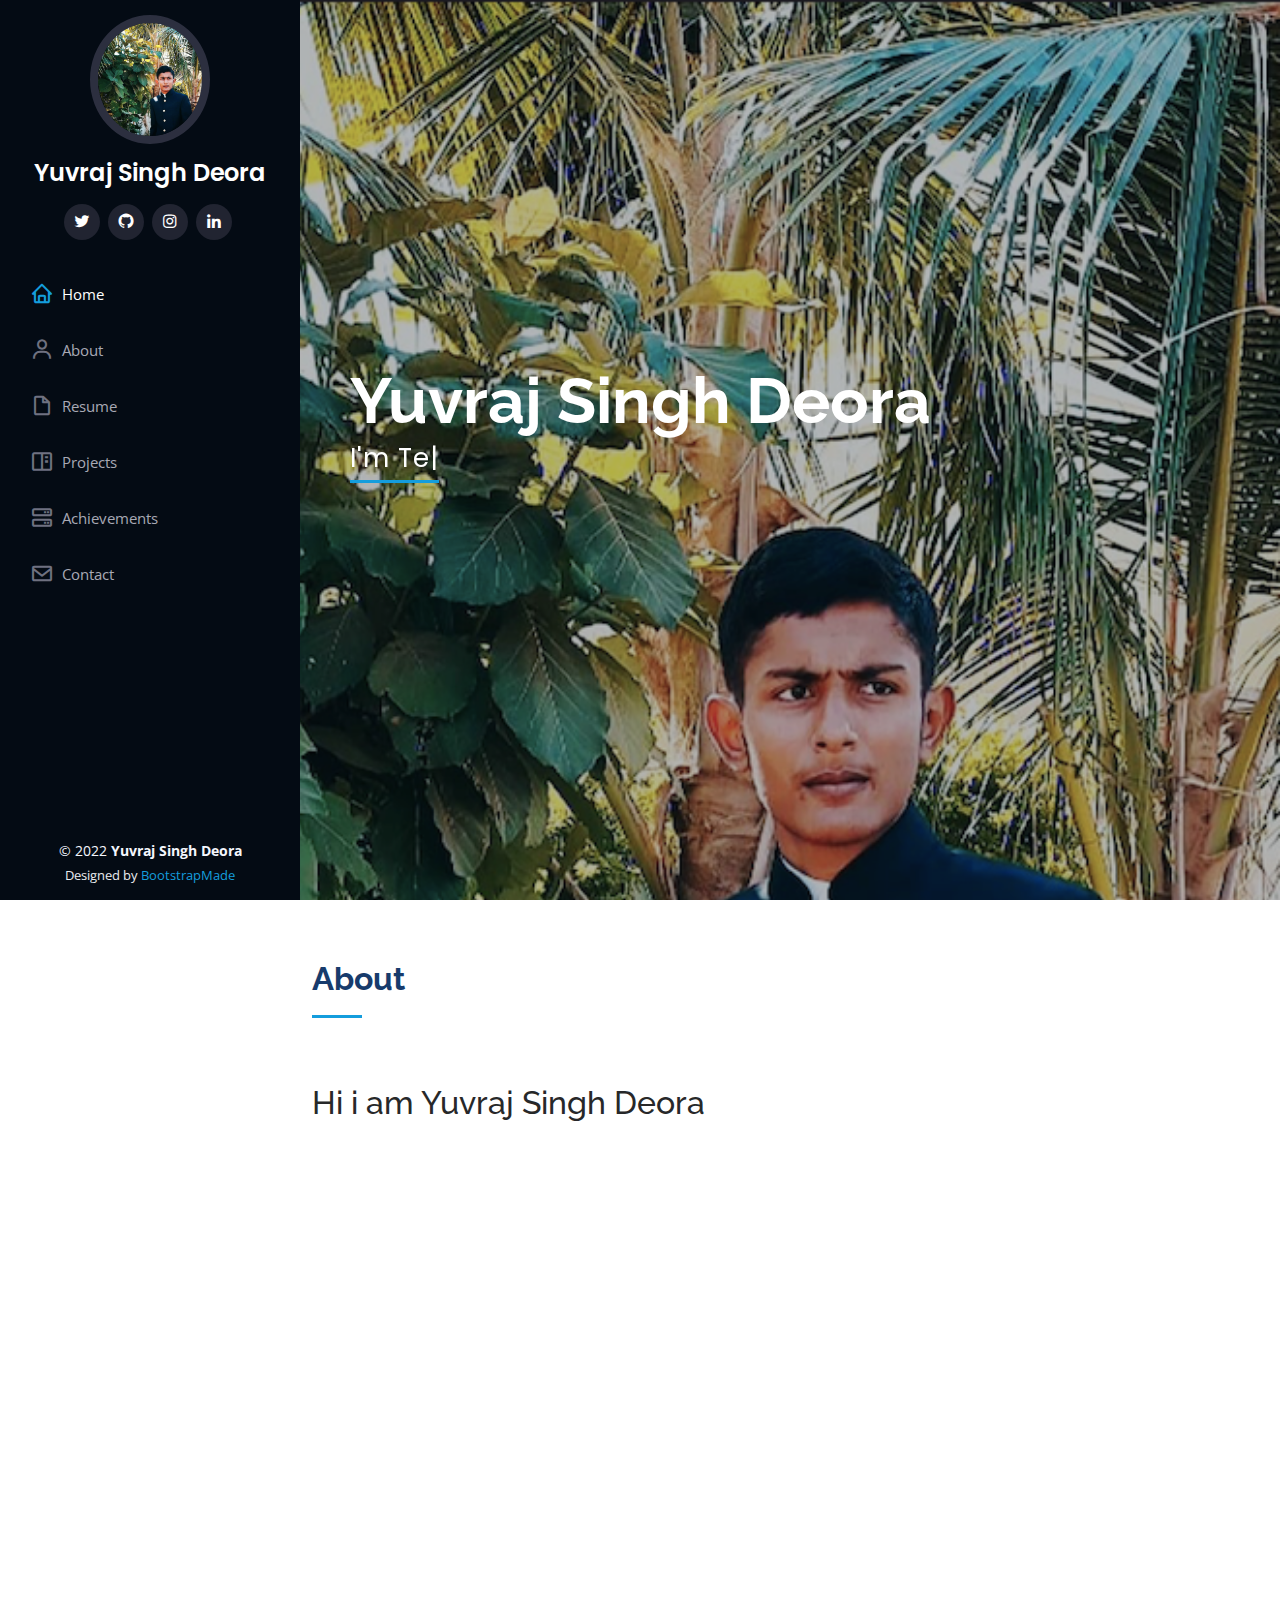
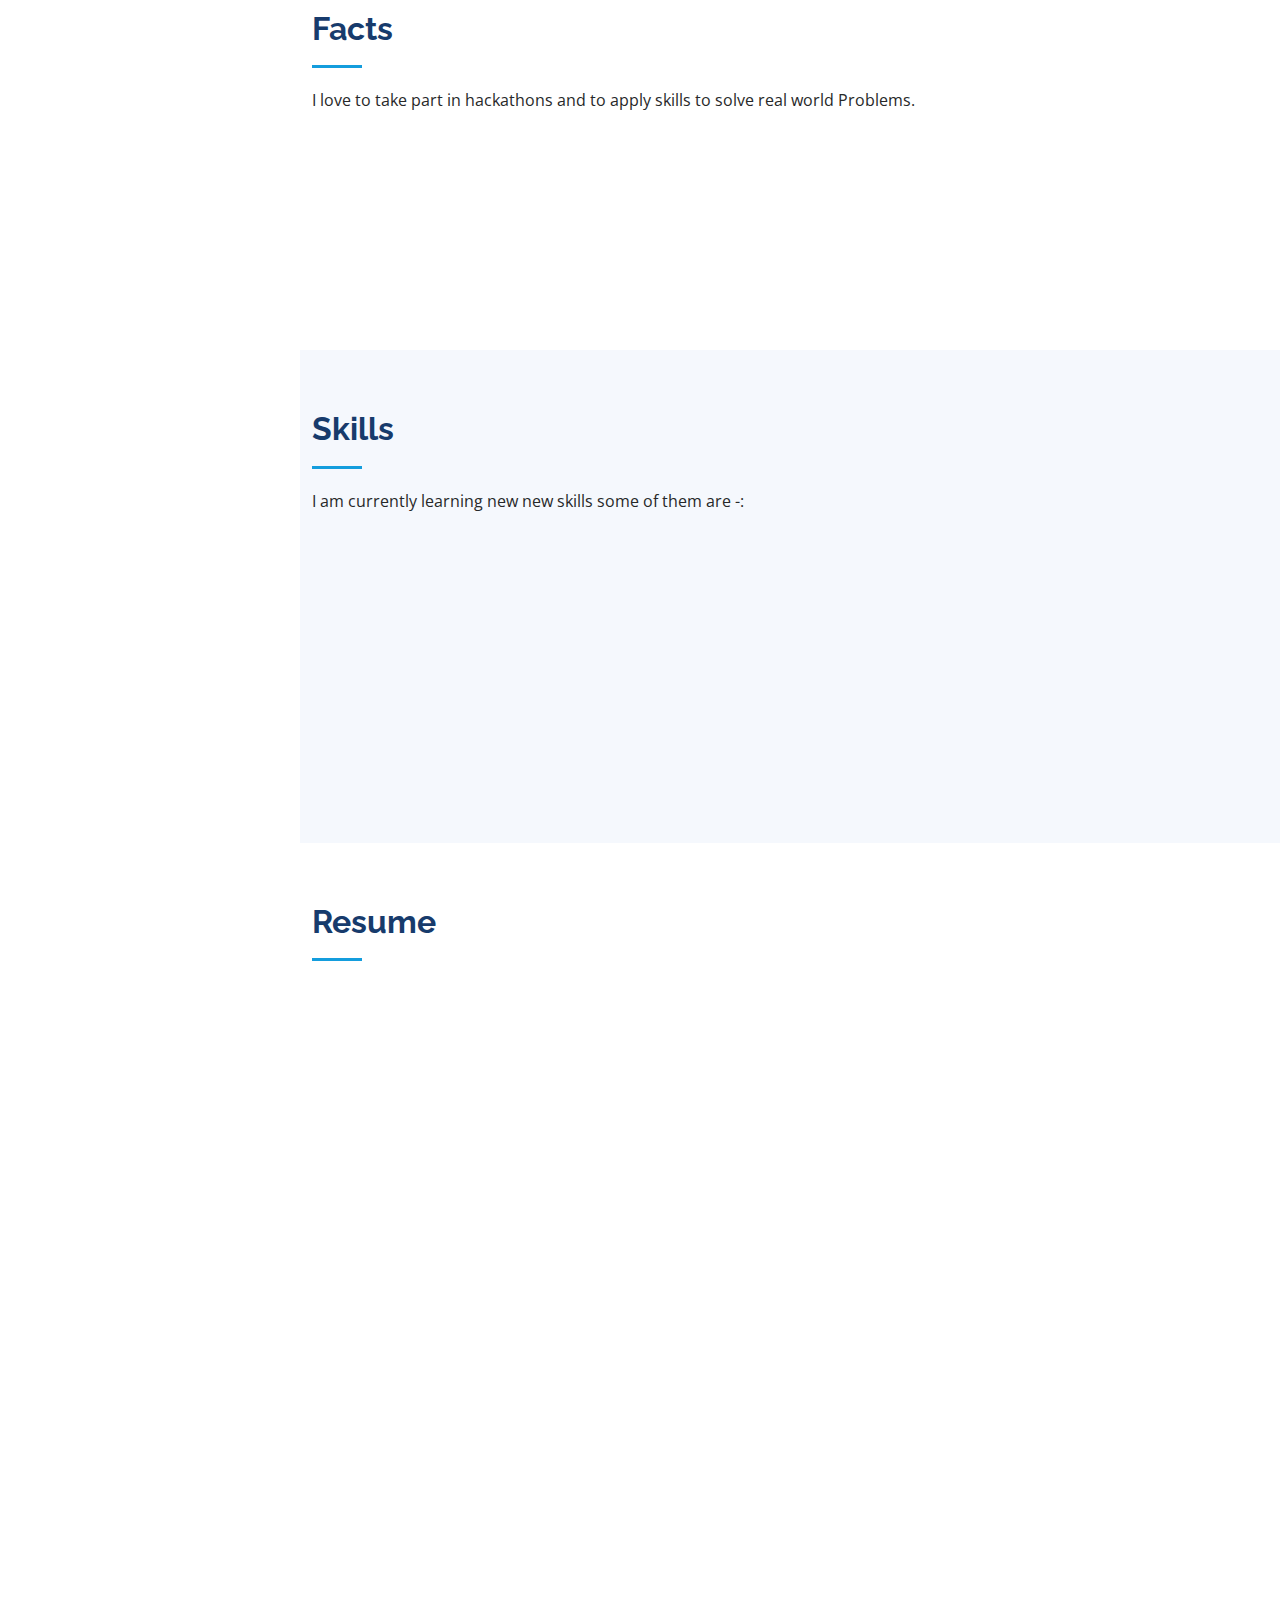
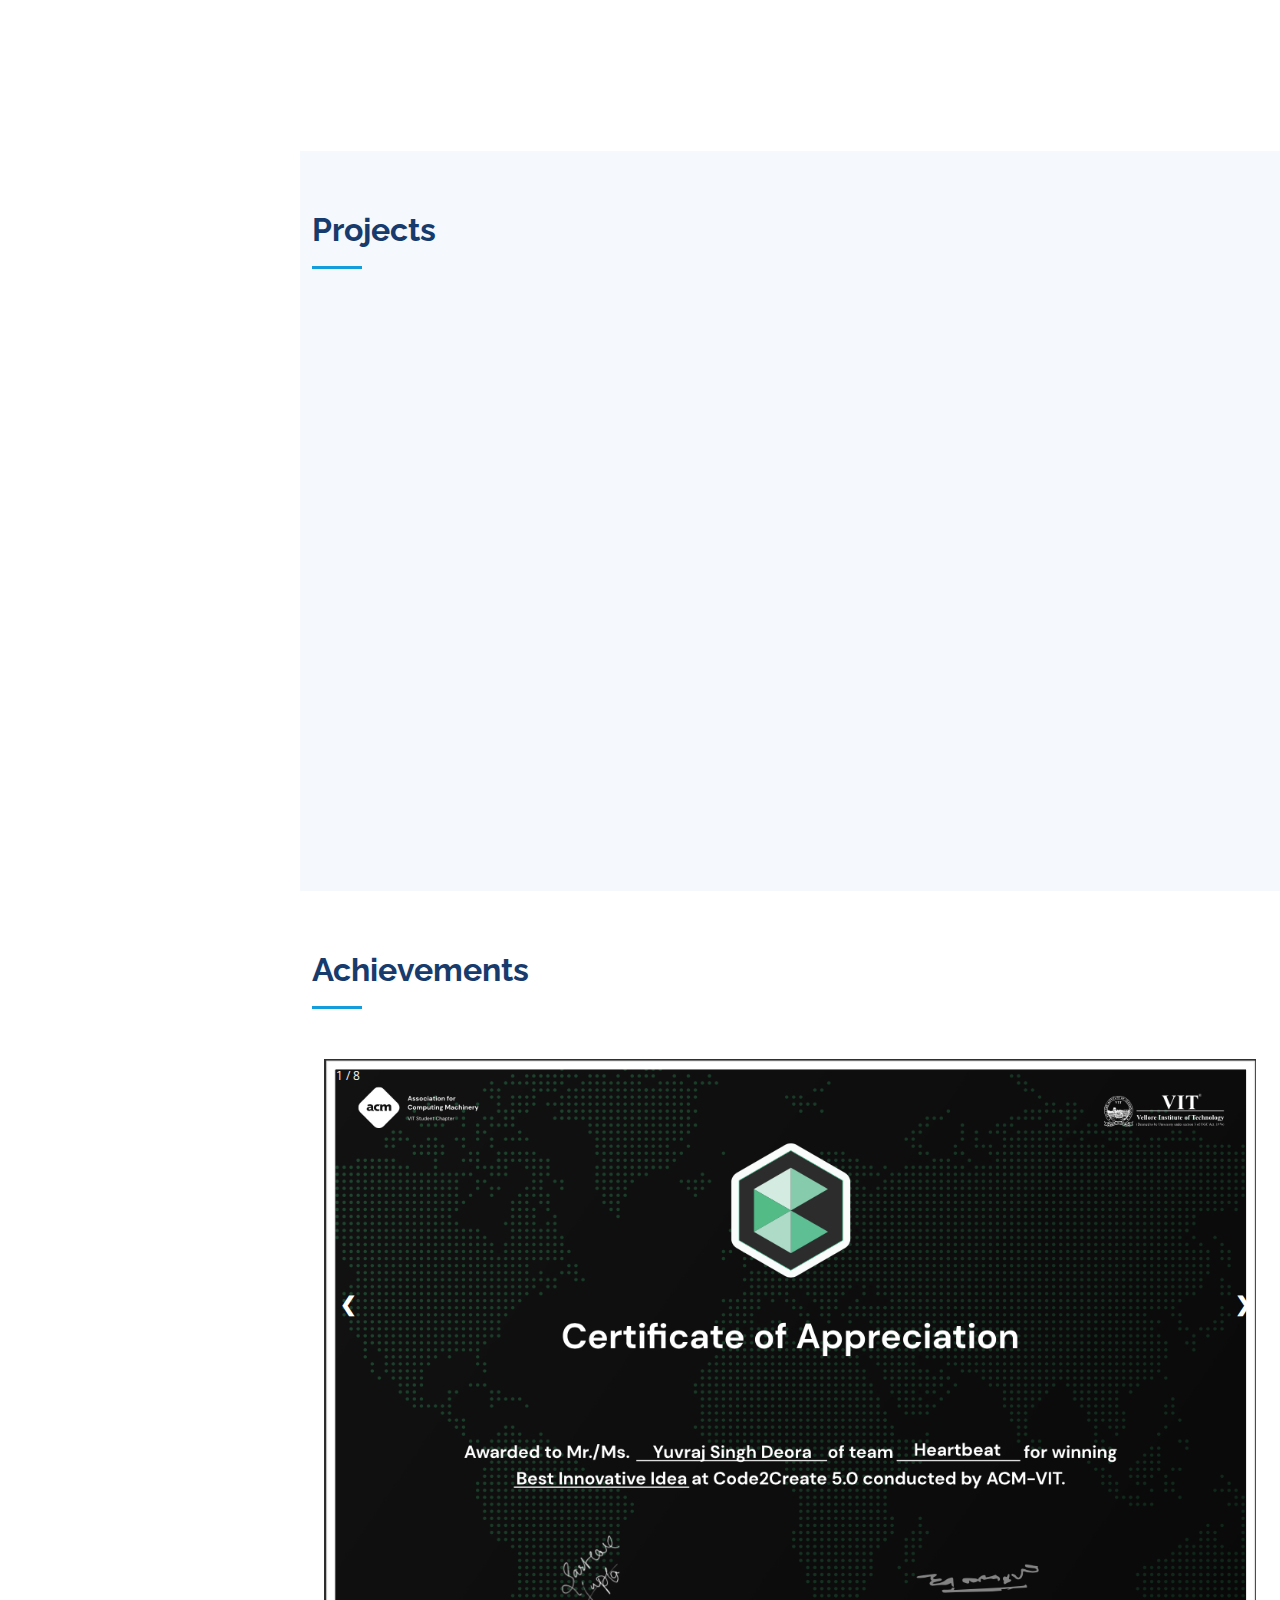
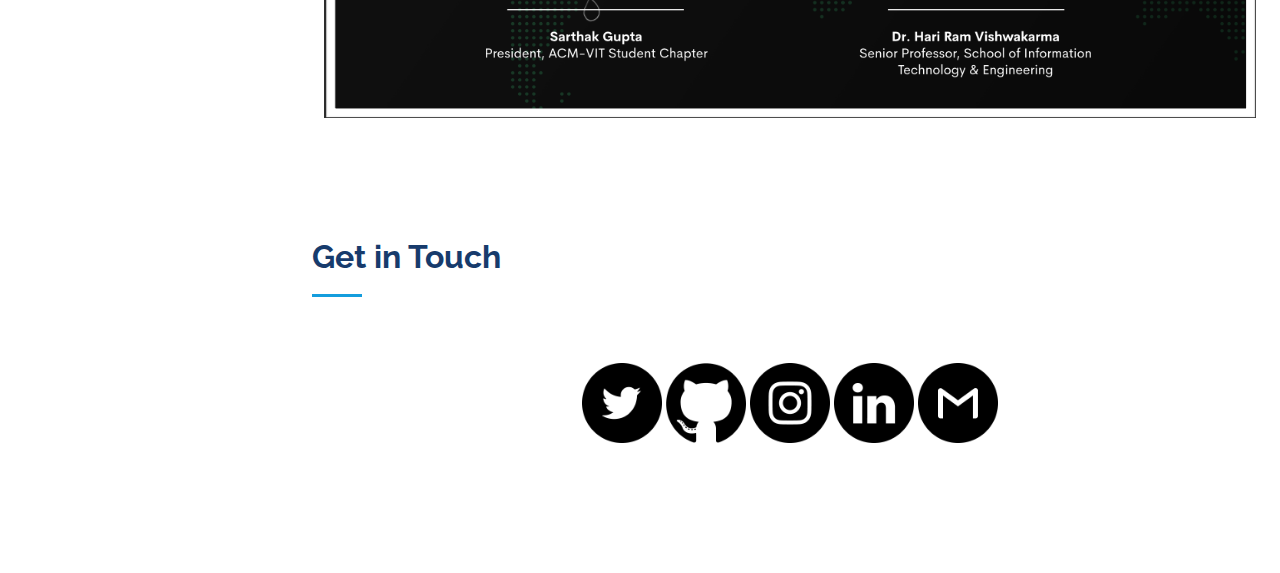
==== commit ab9a8046: "updated portfolio" ====
--- a/index.html
+++ b/index.html
@@ -27,12 +27,7 @@
   <!-- Template Main CSS File -->
   <link href="assets/css/style.css" rel="stylesheet">
 
-  <!-- =======================================================
-  * Template Name: iPortfolio - v3.6.0
-  * Template URL: https://bootstrapmade.com/iportfolio-bootstrap-portfolio-websites-template/
-  * Author: BootstrapMade.com
-  * License: https://bootstrapmade.com/license/
-  ======================================================== -->
+  
 </head>
 
 <body>
@@ -48,11 +43,10 @@
         <img src="assets/img/profile-img.jpg" alt="" class="img-fluid rounded-circle">
         <h1 class="text-light"><a href="index.html">Yuvraj Singh Deora</a></h1>
         <div class="social-links mt-3 text-center">
-          <a href="#" class="twitter"><i class="bx bxl-twitter"></i></a>
-          <a href="#" class="facebook"><i class="bx bxl-facebook"></i></a>
-          <a href="#" class="instagram"><i class="bx bxl-instagram"></i></a>
-          <a href="#" class="google-plus"><i class="bx bxl-skype"></i></a>
-          <a href="#" class="linkedin"><i class="bx bxl-linkedin"></i></a>
+          <a href="https://twitter.com/Yuvraj_Singh_68" class="twitter"><i class="bx bxl-twitter"></i></a>
+          <a href="https://github.com/YUVRAJ06singh08deora" class="github"><i class="bx bxl-github"></i></a>
+          <a href="https://www.instagram.com/yuvraj_singh_deora2001/" class="instagram"><i class="bx bxl-instagram"></i></a>
+          <a href="https://www.linkedin.com/in/yuvraj-singh-deora-5a5566208/" class="linkedin"><i class="bx bxl-linkedin"></i></a>
         </div>
       </div>
 
@@ -62,7 +56,7 @@
           <li><a href="#about" class="nav-link scrollto"><i class="bx bx-user"></i> <span>About</span></a></li>
           <li><a href="#resume" class="nav-link scrollto"><i class="bx bx-file-blank"></i> <span>Resume</span></a></li>
           <li><a href="#portfolio" class="nav-link scrollto"><i class="bx bx-book-content"></i> <span>Projects</span></a></li>
-          <li><a href="#services" class="nav-link scrollto"><i class="bx bx-server"></i> <span>Services</span></a></li>
+          <li><a href="#services" class="nav-link scrollto"><i class="bx bx-server"></i> <span>Achievements</span></a></li>
           <li><a href="#contact" class="nav-link scrollto"><i class="bx bx-envelope"></i> <span>Contact</span></a></li>
         </ul>
       </nav><!-- .nav-menu -->
@@ -321,310 +315,155 @@
           <h2>Projects</h2>
         </div>
 
-        <div class="row" data-aos="fade-up">
+        <!-- <div class="row" data-aos="fade-up">
           <div class="col-lg-12 d-flex justify-content-center">
             <ul id="portfolio-flters">
-              <li data-filter="*" class="filter-active">All</li>
+               <li data-filter="*" class="filter-active">All</li> 
               <li data-filter=".filter-app">App</li>
-              <li data-filter=".filter-card">Web</li>
+              <li data-filter=".filter-card">IOT</li>
               <li data-filter=".filter-web">Blockchain</li>
             </ul>
           </div>
-        </div>
+        </div> -->
 
         <div class="row portfolio-container" data-aos="fade-up" data-aos-delay="100">
 
           <div class="col-lg-4 col-md-6 portfolio-item filter-app">
             <div class="portfolio-wrap">
-              <img src="assets/img/portfolio/portfolio-1.jpg" class="img-fluid" alt="">
+              <img src="assets/img/portfolio/medicare.png" class="img-fluid" alt="">
               <div class="portfolio-links">
-                <a href="assets/img/portfolio/portfolio-1.jpg" data-gallery="portfolioGallery" class="portfolio-lightbox" title="App 1"><i class="bx bx-plus"></i></a>
-                <a href="portfolio-details.html" title="More Details"><i class="bx bx-link"></i></a>
+                <a href="assets/img/portfolio/medicare.png" data-gallery="portfolioGallery" class="portfolio-lightbox" title="App 1"><i class="bx bx-plus"></i></a>
+                <a href="https://github.com/YUVRAJ06singh08deora/DRIP-MONITORING" title="More Details"><i class="bx bx-link"></i></a>
               </div>
             </div>
           </div>
 
           <div class="col-lg-4 col-md-6 portfolio-item filter-web">
             <div class="portfolio-wrap">
-              <img src="assets/img/portfolio/portfolio-2.jpg" class="img-fluid" alt="">
+              <img src="assets/img/portfolio/defencebot.png" class="img-fluid" alt="">
               <div class="portfolio-links">
-                <a href="assets/img/portfolio/portfolio-2.jpg" data-gallery="portfolioGallery" class="portfolio-lightbox" title="Web 3"><i class="bx bx-plus"></i></a>
-                <a href="portfolio-details.html" title="More Details"><i class="bx bx-link"></i></a>
+                <a href="assets/img/portfolio/defencebot.png" data-gallery="portfolioGallery" class="portfolio-lightbox" title="Web 3"><i class="bx bx-plus"></i></a>
+                <a href="https://github.com/YUVRAJ06singh08deora/DEFENCE_BOT" title="More Details"><i class="bx bx-link"></i></a>
               </div>
             </div>
           </div>
 
           <div class="col-lg-4 col-md-6 portfolio-item filter-app">
             <div class="portfolio-wrap">
-              <img src="assets/img/portfolio/portfolio-3.jpg" class="img-fluid" alt="">
+              <img src="assets/img/portfolio/FM2.png" class="img-fluid" alt="">
               <div class="portfolio-links">
-                <a href="assets/img/portfolio/portfolio-3.jpg" data-gallery="portfolioGallery" class="portfolio-lightbox" title="App 2"><i class="bx bx-plus"></i></a>
-                <a href="portfolio-details.html" title="More Details"><i class="bx bx-link"></i></a>
-              </div>
-            </div>
-          </div>
-
-          <div class="col-lg-4 col-md-6 portfolio-item filter-card">
-            <div class="portfolio-wrap">
-              <img src="assets/img/portfolio/portfolio-4.jpg" class="img-fluid" alt="">
-              <div class="portfolio-links">
-                <a href="assets/img/portfolio/portfolio-4.jpg" data-gallery="portfolioGallery" class="portfolio-lightbox" title="Card 2"><i class="bx bx-plus"></i></a>
-                <a href="portfolio-details.html" title="More Details"><i class="bx bx-link"></i></a>
-              </div>
-            </div>
-          </div>
+                <a href="assets/img/portfolio/FM2.png" data-gallery="portfolioGallery" class="portfolio-lightbox" title="App 2"><i class="bx bx-plus"></i></a>
+                <a href="https://github.com/YUVRAJ06singh08deora/FM2" title="More Details"><i class="bx bx-link"></i></a>
+              </div>
+            </div>
+          </div>
+
+         
 
           <div class="col-lg-4 col-md-6 portfolio-item filter-web">
             <div class="portfolio-wrap">
-              <img src="assets/img/portfolio/portfolio-5.jpg" class="img-fluid" alt="">
+              <img src="assets/img/portfolio/satyavachan.png" class="img-fluid" alt="">
               <div class="portfolio-links">
-                <a href="assets/img/portfolio/portfolio-5.jpg" data-gallery="portfolioGallery" class="portfolio-lightbox" title="Web 2"><i class="bx bx-plus"></i></a>
-                <a href="portfolio-details.html" title="More Details"><i class="bx bx-link"></i></a>
+                <a href="assets/img/portfolio/satyavachan.png" data-gallery="portfolioGallery" class="portfolio-lightbox" title="Web 2"><i class="bx bx-plus"></i></a>
+                <a href="https://github.com/YUVRAJ06singh08deora/Satyavachan" title="More Details"><i class="bx bx-link"></i></a>
               </div>
             </div>
           </div>
 
           <div class="col-lg-4 col-md-6 portfolio-item filter-app">
             <div class="portfolio-wrap">
-              <img src="assets/img/portfolio/portfolio-6.jpg" class="img-fluid" alt="">
+              <img src="assets/img/portfolio/locaro.png" class="img-fluid" alt="">
               <div class="portfolio-links">
-                <a href="assets/img/portfolio/portfolio-6.jpg" data-gallery="portfolioGallery" class="portfolio-lightbox" title="App 3"><i class="bx bx-plus"></i></a>
-                <a href="portfolio-details.html" title="More Details"><i class="bx bx-link"></i></a>
-              </div>
-            </div>
-          </div>
-
-          <div class="col-lg-4 col-md-6 portfolio-item filter-card">
-            <div class="portfolio-wrap">
-              <img src="assets/img/portfolio/portfolio-7.jpg" class="img-fluid" alt="">
-              <div class="portfolio-links">
-                <a href="assets/img/portfolio/portfolio-7.jpg" data-gallery="portfolioGallery" class="portfolio-lightbox" title="Card 1"><i class="bx bx-plus"></i></a>
-                <a href="portfolio-details.html" title="More Details"><i class="bx bx-link"></i></a>
-              </div>
-            </div>
-          </div>
-
-          <div class="col-lg-4 col-md-6 portfolio-item filter-card">
-            <div class="portfolio-wrap">
-              <img src="assets/img/portfolio/portfolio-8.jpg" class="img-fluid" alt="">
-              <div class="portfolio-links">
-                <a href="assets/img/portfolio/portfolio-8.jpg" data-gallery="portfolioGallery" class="portfolio-lightbox" title="Card 3"><i class="bx bx-plus"></i></a>
-                <a href="portfolio-details.html" title="More Details"><i class="bx bx-link"></i></a>
-              </div>
-            </div>
-          </div>
-
-          <div class="col-lg-4 col-md-6 portfolio-item filter-web">
-            <div class="portfolio-wrap">
-              <img src="assets/img/portfolio/portfolio-9.jpg" class="img-fluid" alt="">
-              <div class="portfolio-links">
-                <a href="assets/img/portfolio/portfolio-9.jpg" data-gallery="portfolioGallery" class="portfolio-lightbox" title="Web 3"><i class="bx bx-plus"></i></a>
-                <a href="portfolio-details.html" title="More Details"><i class="bx bx-link"></i></a>
-              </div>
-            </div>
-          </div>
+                <a href="assets/img/portfolio/locaro.png" data-gallery="portfolioGallery" class="portfolio-lightbox" title="App 3"><i class="bx bx-plus"></i></a>
+                <a href="https://github.com/YUVRAJ06singh08deora/Locaro" title="More Details"><i class="bx bx-link"></i></a>
+              </div>
+            </div>
+          </div>
+
+       
+
+       
+
+        
 
         </div>
 
       </div>
     </section><!-- End Portfolio Section -->
 
-    <!-- ======= Services Section ======= -->
+    <!-- ======= Achievements Section ======= -->
     <section id="services" class="services">
       <div class="container">
 
         <div class="section-title">
-          <h2>Services</h2>
-          <p>Magnam dolores commodi suscipit. Necessitatibus eius consequatur ex aliquid fuga eum quidem. Sit sint consectetur velit. Quisquam quos quisquam cupiditate. Et nemo qui impedit suscipit alias ea. Quia fugiat sit in iste officiis commodi quidem hic quas.</p>
-        </div>
-
-        <div class="row">
-          <div class="col-lg-4 col-md-6 icon-box" data-aos="fade-up">
-            <div class="icon"><i class="bi bi-briefcase"></i></div>
-            <h4 class="title"><a href="">Lorem Ipsum</a></h4>
-            <p class="description">Voluptatum deleniti atque corrupti quos dolores et quas molestias excepturi sint occaecati cupiditate non provident</p>
-          </div>
-          <div class="col-lg-4 col-md-6 icon-box" data-aos="fade-up" data-aos-delay="100">
-            <div class="icon"><i class="bi bi-card-checklist"></i></div>
-            <h4 class="title"><a href="">Dolor Sitema</a></h4>
-            <p class="description">Minim veniam, quis nostrud exercitation ullamco laboris nisi ut aliquip ex ea commodo consequat tarad limino ata</p>
-          </div>
-          <div class="col-lg-4 col-md-6 icon-box" data-aos="fade-up" data-aos-delay="200">
-            <div class="icon"><i class="bi bi-bar-chart"></i></div>
-            <h4 class="title"><a href="">Sed ut perspiciatis</a></h4>
-            <p class="description">Duis aute irure dolor in reprehenderit in voluptate velit esse cillum dolore eu fugiat nulla pariatur</p>
-          </div>
-          <div class="col-lg-4 col-md-6 icon-box" data-aos="fade-up" data-aos-delay="300">
-            <div class="icon"><i class="bi bi-binoculars"></i></div>
-            <h4 class="title"><a href="">Magni Dolores</a></h4>
-            <p class="description">Excepteur sint occaecat cupidatat non proident, sunt in culpa qui officia deserunt mollit anim id est laborum</p>
-          </div>
-          <div class="col-lg-4 col-md-6 icon-box" data-aos="fade-up" data-aos-delay="400">
-            <div class="icon"><i class="bi bi-brightness-high"></i></div>
-            <h4 class="title"><a href="">Nemo Enim</a></h4>
-            <p class="description">At vero eos et accusamus et iusto odio dignissimos ducimus qui blanditiis praesentium voluptatum deleniti atque</p>
-          </div>
-          <div class="col-lg-4 col-md-6 icon-box" data-aos="fade-up" data-aos-delay="500">
-            <div class="icon"><i class="bi bi-calendar4-week"></i></div>
-            <h4 class="title"><a href="">Eiusmod Tempor</a></h4>
-            <p class="description">Et harum quidem rerum facilis est et expedita distinctio. Nam libero tempore, cum soluta nobis est eligendi</p>
-          </div>
-        </div>
-
-      </div>
-    </section><!-- End Services Section -->
-
-    <!-- ======= Testimonials Section ======= -->
-    <section id="testimonials" class="testimonials section-bg">
-      <div class="container">
-
-        <div class="section-title">
-          <h2>Testimonials</h2>
-          <p>Magnam dolores commodi suscipit. Necessitatibus eius consequatur ex aliquid fuga eum quidem. Sit sint consectetur velit. Quisquam quos quisquam cupiditate. Et nemo qui impedit suscipit alias ea. Quia fugiat sit in iste officiis commodi quidem hic quas.</p>
-        </div>
-
-        <div class="testimonials-slider swiper" data-aos="fade-up" data-aos-delay="100">
-          <div class="swiper-wrapper">
-
-            <div class="swiper-slide">
-              <div class="testimonial-item" data-aos="fade-up">
-                <p>
-                  <i class="bx bxs-quote-alt-left quote-icon-left"></i>
-                  Proin iaculis purus consequat sem cure digni ssim donec porttitora entum suscipit rhoncus. Accusantium quam, ultricies eget id, aliquam eget nibh et. Maecen aliquam, risus at semper.
-                  <i class="bx bxs-quote-alt-right quote-icon-right"></i>
-                </p>
-                <img src="assets/img/testimonials/testimonials-1.jpg" class="testimonial-img" alt="">
-                <h3>Saul Goodman</h3>
-                <h4>Ceo &amp; Founder</h4>
-              </div>
-            </div><!-- End testimonial item -->
-
-            <div class="swiper-slide">
-              <div class="testimonial-item" data-aos="fade-up" data-aos-delay="100">
-                <p>
-                  <i class="bx bxs-quote-alt-left quote-icon-left"></i>
-                  Export tempor illum tamen malis malis eram quae irure esse labore quem cillum quid cillum eram malis quorum velit fore eram velit sunt aliqua noster fugiat irure amet legam anim culpa.
-                  <i class="bx bxs-quote-alt-right quote-icon-right"></i>
-                </p>
-                <img src="assets/img/testimonials/testimonials-2.jpg" class="testimonial-img" alt="">
-                <h3>Sara Wilsson</h3>
-                <h4>Designer</h4>
-              </div>
-            </div><!-- End testimonial item -->
-
-            <div class="swiper-slide">
-              <div class="testimonial-item" data-aos="fade-up" data-aos-delay="200">
-                <p>
-                  <i class="bx bxs-quote-alt-left quote-icon-left"></i>
-                  Enim nisi quem export duis labore cillum quae magna enim sint quorum nulla quem veniam duis minim tempor labore quem eram duis noster aute amet eram fore quis sint minim.
-                  <i class="bx bxs-quote-alt-right quote-icon-right"></i>
-                </p>
-                <img src="assets/img/testimonials/testimonials-3.jpg" class="testimonial-img" alt="">
-                <h3>Jena Karlis</h3>
-                <h4>Store Owner</h4>
-              </div>
-            </div><!-- End testimonial item -->
-
-            <div class="swiper-slide">
-              <div class="testimonial-item" data-aos="fade-up" data-aos-delay="300">
-                <p>
-                  <i class="bx bxs-quote-alt-left quote-icon-left"></i>
-                  Fugiat enim eram quae cillum dolore dolor amet nulla culpa multos export minim fugiat minim velit minim dolor enim duis veniam ipsum anim magna sunt elit fore quem dolore labore illum veniam.
-                  <i class="bx bxs-quote-alt-right quote-icon-right"></i>
-                </p>
-                <img src="assets/img/testimonials/testimonials-4.jpg" class="testimonial-img" alt="">
-                <h3>Matt Brandon</h3>
-                <h4>Freelancer</h4>
-              </div>
-            </div><!-- End testimonial item -->
-
-            <div class="swiper-slide">
-              <div class="testimonial-item" data-aos="fade-up" data-aos-delay="400">
-                <p>
-                  <i class="bx bxs-quote-alt-left quote-icon-left"></i>
-                  Quis quorum aliqua sint quem legam fore sunt eram irure aliqua veniam tempor noster veniam enim culpa labore duis sunt culpa nulla illum cillum fugiat legam esse veniam culpa fore nisi cillum quid.
-                  <i class="bx bxs-quote-alt-right quote-icon-right"></i>
-                </p>
-                <img src="assets/img/testimonials/testimonials-5.jpg" class="testimonial-img" alt="">
-                <h3>John Larson</h3>
-                <h4>Entrepreneur</h4>
-              </div>
-            </div><!-- End testimonial item -->
-
-          </div>
-          <div class="swiper-pagination"></div>
-        </div>
-
-      </div>
-    </section><!-- End Testimonials Section -->
+          <h2>Achievements</h2>
+        </div>
+   <!-- Container for the image gallery -->
+<div class="container">
+
+  <!-- Full-width images with number text -->
+  <div class="mySlides">
+    <div class="numbertext">1 / 8</div>
+      <img src="assets/img/certificates/code2Create.png" style="width:100%">
+  </div>
+
+  <div class="mySlides">
+    <div class="numbertext">2 / 8</div>
+      <img src="assets/img/certificates/hack4cause-FirstPlace-YuvrajSingh-01-01.png" style="width:100%">
+  </div>
+
+  <div class="mySlides">
+    <div class="numbertext">3 / 8</div>
+      <img src="assets/img/certificates/hackThisFall.png" style="width:100%">
+  </div>
+
+  <div class="mySlides">
+    <div class="numbertext">4 / 8</div>
+      <img src="assets/img/certificates/Hackamity.png" style="width:100%">
+  </div>
+
+  <div class="mySlides">
+    <div class="numbertext">5 / 8</div>
+      <img src="assets/img/certificates/HACKULUS_1ST_POSITION.png" style="width:100%">
+  </div>
+
+  <div class="mySlides">
+    <div class="numbertext">6 / 8</div>
+      <img src="assets/img/certificates/Abracadabra_hacks.png" style="width:100%">
+  </div>
+  <div class="mySlides">
+    <div class="numbertext">7 / 8</div>
+      <img src="assets/img/certificates/ngoBid.png" style="width:100%">
+  </div>
+  <div class="mySlides">
+    <div class="numbertext">8 / 8</div>
+      <img src="assets/img/certificates/EQUINOX.png" style="width:100%">
+  </div>
+
+  <!-- Next and previous buttons -->
+  <a class="prev" onclick="plusSlides(-1)">&#10094;</a>
+  <a class="next" onclick="plusSlides(1)">&#10095;</a>
+
+
+</div>
+      </div>
+    </section><!-- End Achievements Section -->
+
 
     <!-- ======= Contact Section ======= -->
     <section id="contact" class="contact">
       <div class="container">
 
         <div class="section-title">
-          <h2>Contact</h2>
-          <p>Magnam dolores commodi suscipit. Necessitatibus eius consequatur ex aliquid fuga eum quidem. Sit sint consectetur velit. Quisquam quos quisquam cupiditate. Et nemo qui impedit suscipit alias ea. Quia fugiat sit in iste officiis commodi quidem hic quas.</p>
-        </div>
-
-        <div class="row" data-aos="fade-in">
-
-          <div class="col-lg-5 d-flex align-items-stretch">
-            <div class="info">
-              <div class="address">
-                <i class="bi bi-geo-alt"></i>
-                <h4>Location:</h4>
-                <p>A108 Adam Street, New York, NY 535022</p>
-              </div>
-
-              <div class="email">
-                <i class="bi bi-envelope"></i>
-                <h4>Email:</h4>
-                <p>info@example.com</p>
-              </div>
-
-              <div class="phone">
-                <i class="bi bi-phone"></i>
-                <h4>Call:</h4>
-                <p>+1 5589 55488 55s</p>
-              </div>
-
-              <iframe src="https://www.google.com/maps/embed?pb=!1m14!1m8!1m3!1d12097.433213460943!2d-74.0062269!3d40.7101282!3m2!1i1024!2i768!4f13.1!3m3!1m2!1s0x0%3A0xb89d1fe6bc499443!2sDowntown+Conference+Center!5e0!3m2!1smk!2sbg!4v1539943755621" frameborder="0" style="border:0; width: 100%; height: 290px;" allowfullscreen></iframe>
-            </div>
-
-          </div>
-
-          <div class="col-lg-7 mt-5 mt-lg-0 d-flex align-items-stretch">
-            <form action="forms/contact.php" method="post" role="form" class="php-email-form">
-              <div class="row">
-                <div class="form-group col-md-6">
-                  <label for="name">Your Name</label>
-                  <input type="text" name="name" class="form-control" id="name" required>
-                </div>
-                <div class="form-group col-md-6">
-                  <label for="name">Your Email</label>
-                  <input type="email" class="form-control" name="email" id="email" required>
-                </div>
-              </div>
-              <div class="form-group">
-                <label for="name">Subject</label>
-                <input type="text" class="form-control" name="subject" id="subject" required>
-              </div>
-              <div class="form-group">
-                <label for="name">Message</label>
-                <textarea class="form-control" name="message" rows="10" required></textarea>
-              </div>
-              <div class="my-3">
-                <div class="loading">Loading</div>
-                <div class="error-message"></div>
-                <div class="sent-message">Your message has been sent. Thank you!</div>
-              </div>
-              <div class="text-center"><button type="submit">Send Message</button></div>
-            </form>
-          </div>
-
-        </div>
-
+          <h2>Get in Touch</h2>
+        </div>
+        <div class="social-links mt-3 text-center">
+          <a href="https://twitter.com/Yuvraj_Singh_68" class="twitter"><img src="assets/img/socialIcons/Twitter_black.png" width="80px"></a>
+          <a href="https://github.com/YUVRAJ06singh08deora" class="github"><img src="assets/img/socialIcons/Github_black.png" width="80px"></i></a>
+          <a href="https://www.instagram.com/yuvraj_singh_deora2001/" class="instagram"><img src="assets/img/socialIcons/Instagram_black.png" width="80px"></a>
+          <a href="https://www.linkedin.com/in/yuvraj-singh-deora-5a5566208/" class="linkedin"><img src="assets/img/socialIcons/LinkedIN_black.png" width="80px"></a>
+          <a href="mailto:06yuvraj2001singh@gmail.com?"  class="email"><img src="assets/img/socialIcons/Gmail_black.png" width="80px"></a>
+        </div>
       </div>
     </section><!-- End Contact Section -->
 
@@ -634,7 +473,7 @@
   <footer id="footer">
     <div class="container">
       <div class="copyright">
-        &copy; Copyright <strong><span>iPortfolio</span></strong>
+        &copy; 2022 <strong><span>Yuvraj Singh Deora</span></strong>
       </div>
       <div class="credits">
         <!-- All the links in the footer should remain intact. -->
--- a/assets/css/style.css
+++ b/assets/css/style.css
@@ -1,10 +1,10 @@
-/**
-* Template Name: iPortfolio - v3.6.0
-* Template URL: https://bootstrapmade.com/iportfolio-bootstrap-portfolio-websites-template/
-* Author: BootstrapMade.com
-* License: https://bootstrapmade.com/license/
-*/
-
+/**
+* Template Name: iPortfolio - v3.6.0
+* Template URL: https://bootstrapmade.com/iportfolio-bootstrap-portfolio-websites-template/
+* Author: BootstrapMade.com
+* License: https://bootstrapmade.com/license/
+*/
+
 /*--------------------------------------------------------------
 # General
 --------------------------------------------------------------*/
@@ -951,4 +951,91 @@
     width: auto;
     padding-right: 20px 15px;
   }
+}
+/* Image Gallery */
+* {
+  box-sizing: border-box;
+}
+
+/* Position the image container (needed to position the left and right arrows) */
+.container {
+  position: relative;
+}
+
+/* Hide the images by default */
+.mySlides {
+  display: none;
+}
+
+/* Add a pointer when hovering over the thumbnail images */
+.cursor {
+  cursor: pointer;
+}
+
+/* Next & previous buttons */
+.prev,
+.next {
+  cursor: pointer;
+  position: absolute;
+  top: 40%;
+  width: auto;
+  padding: 16px;
+  margin-top: -50px;
+  color: white;
+  font-weight: bold;
+  font-size: 20px;
+  border-radius: 0 3px 3px 0;
+  user-select: none;
+  -webkit-user-select: none;
+}
+
+/* Position the "next button" to the right */
+.next {
+  right: 0;
+  border-radius: 3px 0 0 3px;
+}
+
+/* On hover, add a black background color with a little bit see-through */
+.prev:hover,
+.next:hover {
+  background-color: rgba(0, 0, 0, 0.8);
+}
+
+/* Number text (1/3 etc) */
+.numbertext {
+  color: #f2f2f2;
+  font-size: 12px;
+  padding: 8px 12px;
+  position: absolute;
+  top: 0;
+}
+
+/* Container for image text */
+.caption-container {
+  text-align: center;
+  background-color: #222;
+  padding: 2px 16px;
+  color: white;
+}
+
+.row:after {
+  content: "";
+  display: table;
+  clear: both;
+}
+
+/* Six columns side by side */
+.column {
+  float: left;
+  width: 16.66%;
+}
+
+/* Add a transparency effect for thumnbail images */
+.demo {
+  opacity: 0.6;
+}
+
+.active,
+.demo:hover {
+  opacity: 1;
 }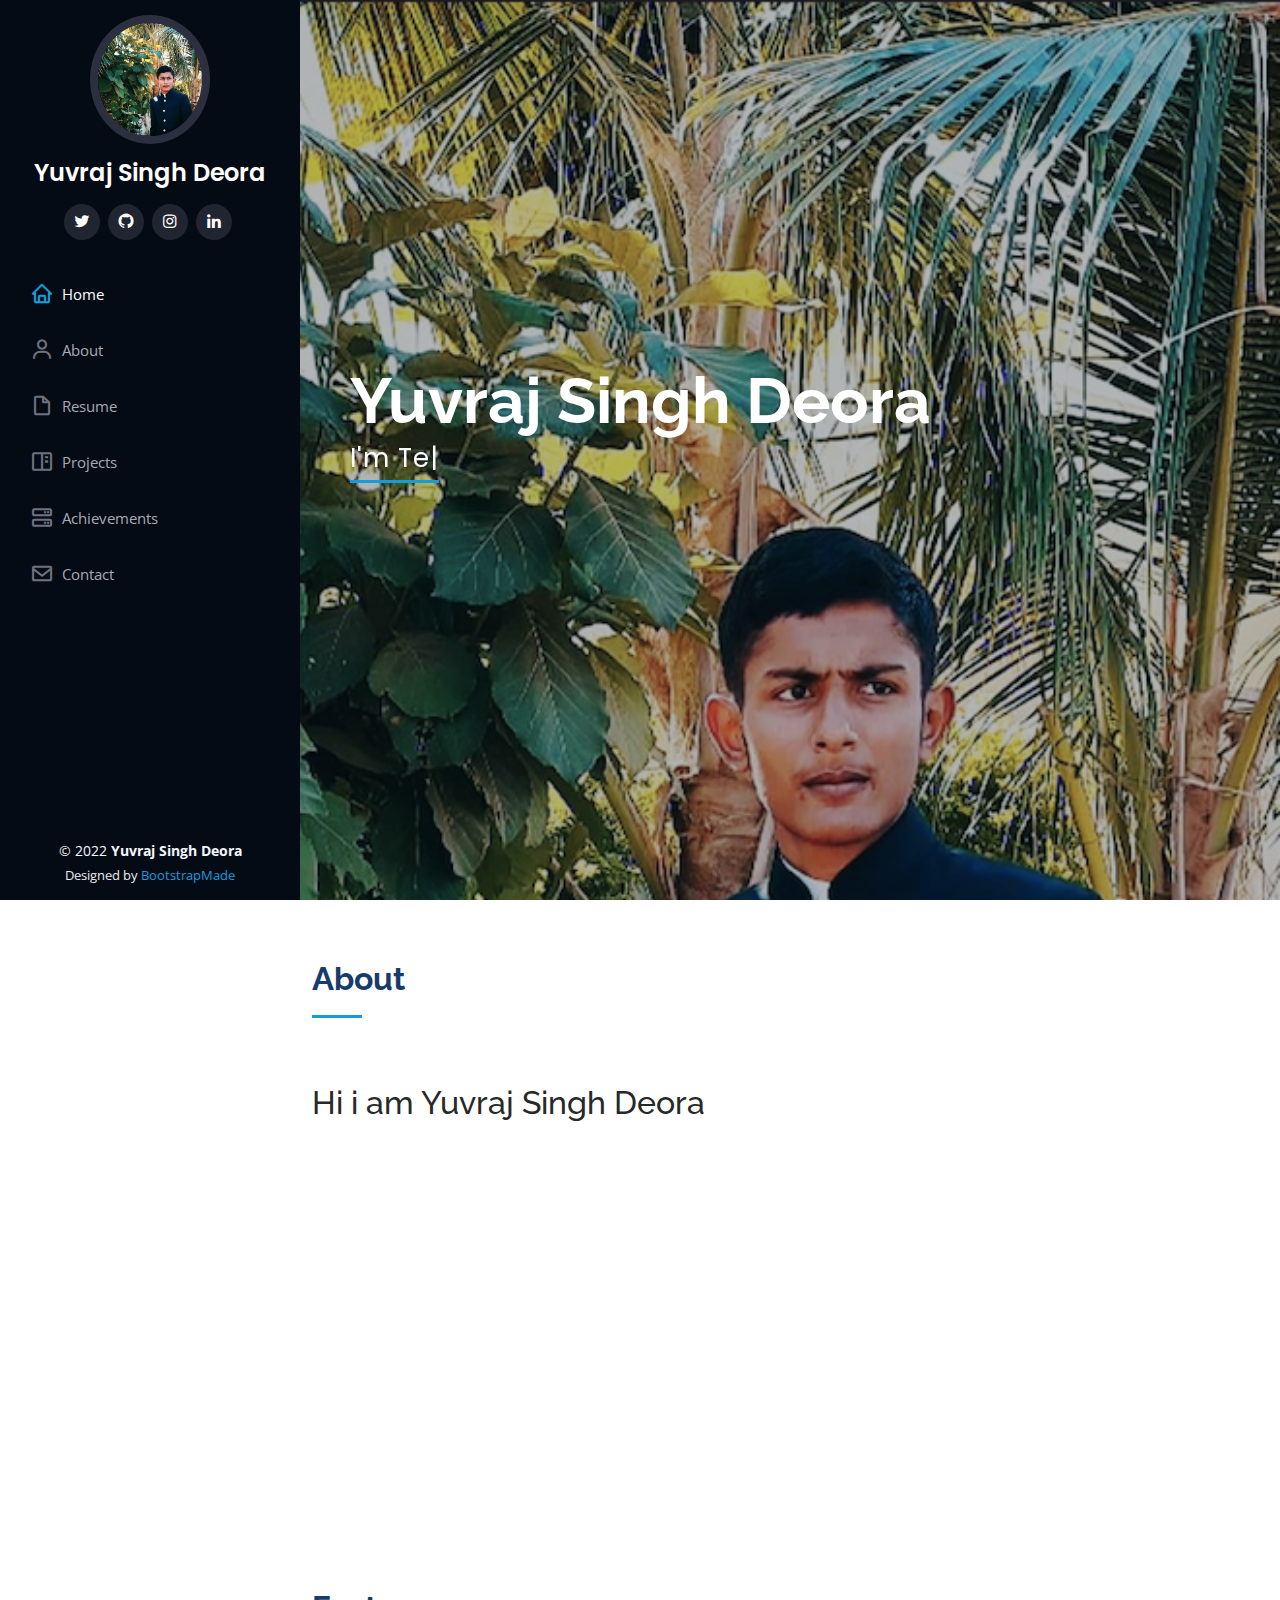
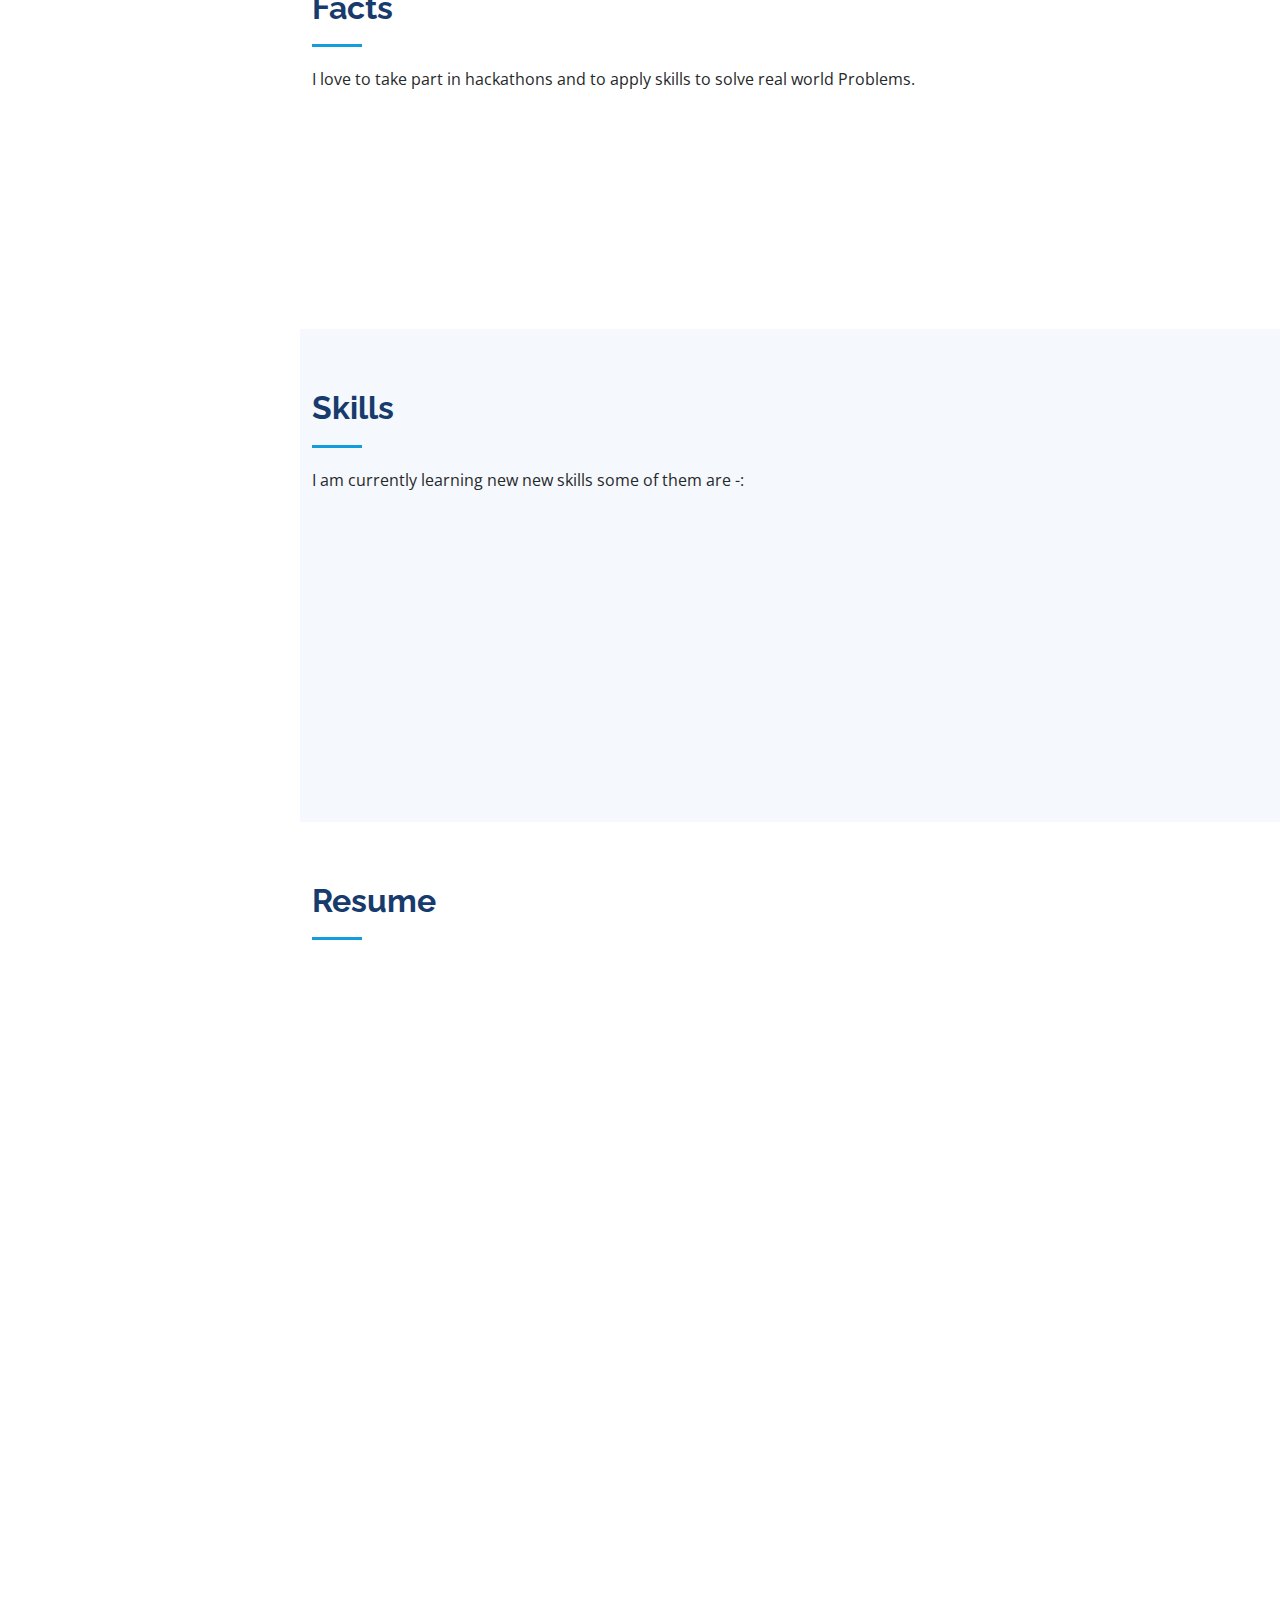
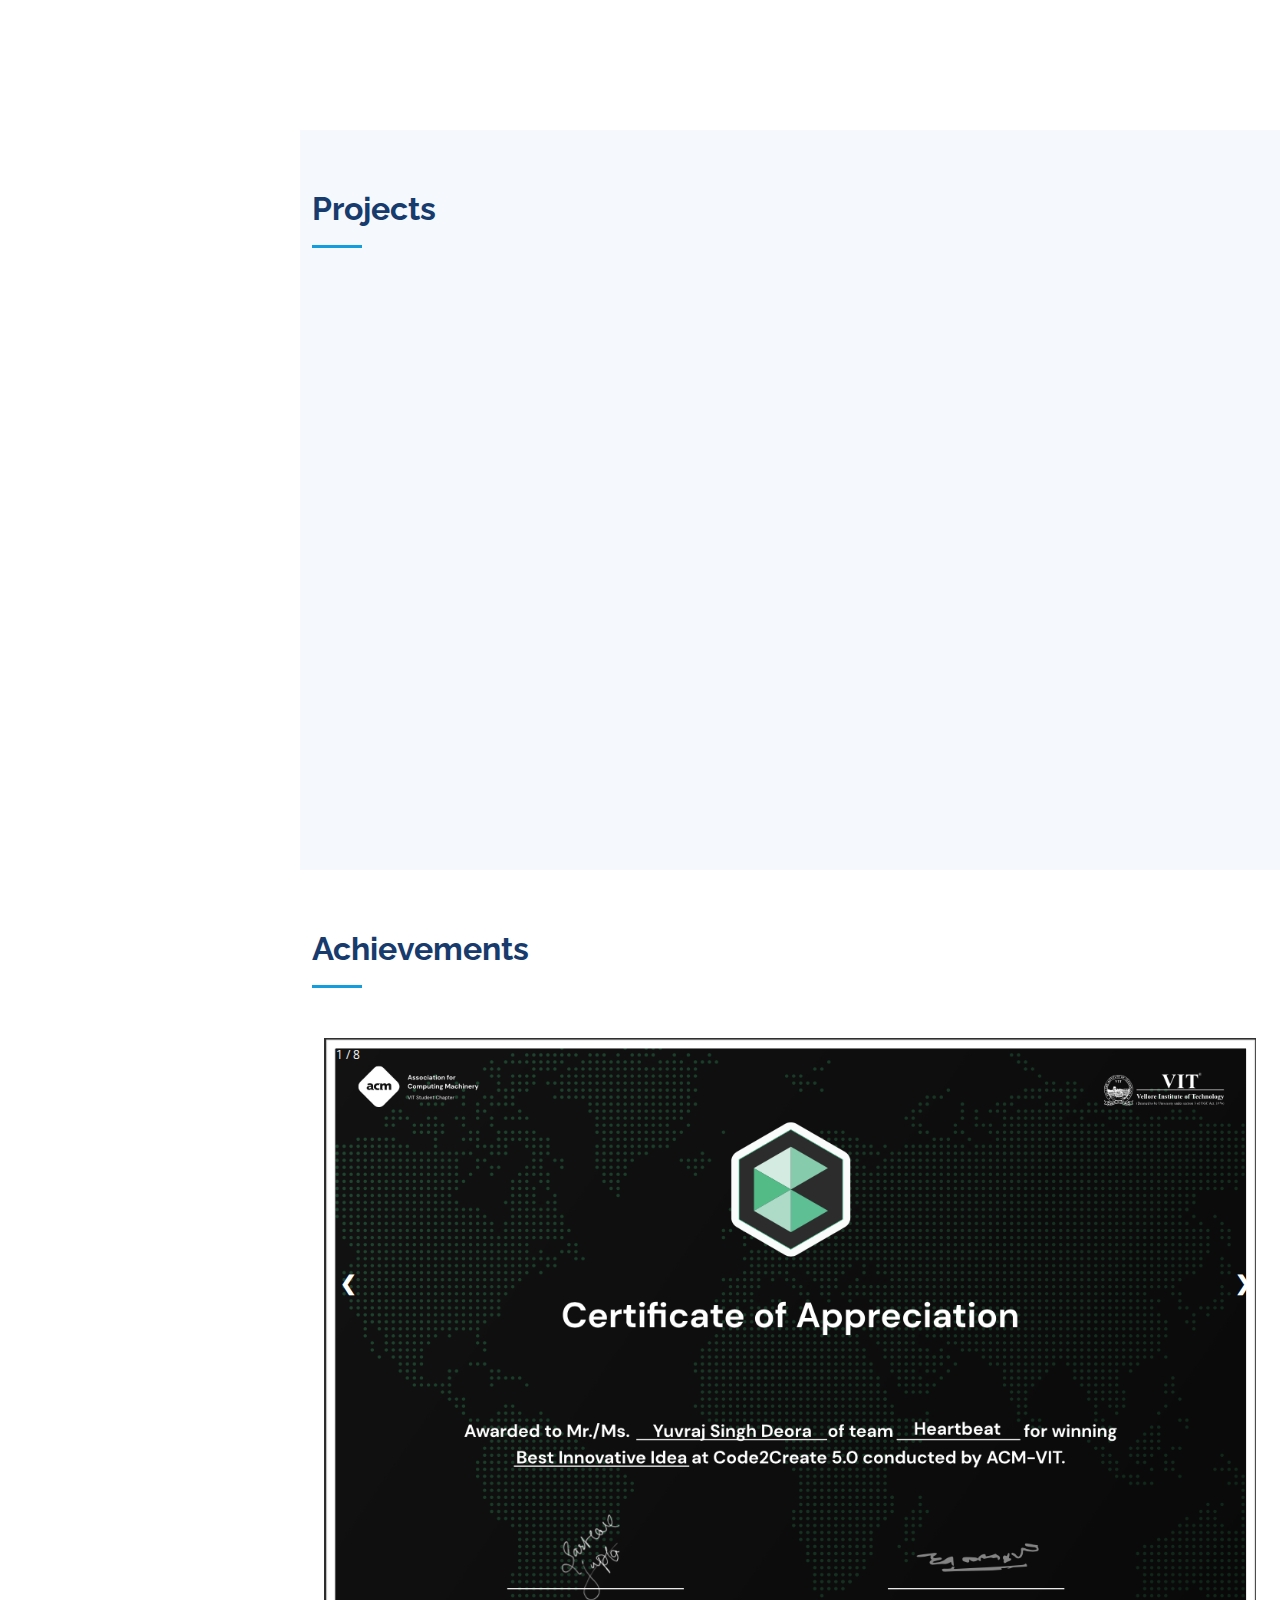
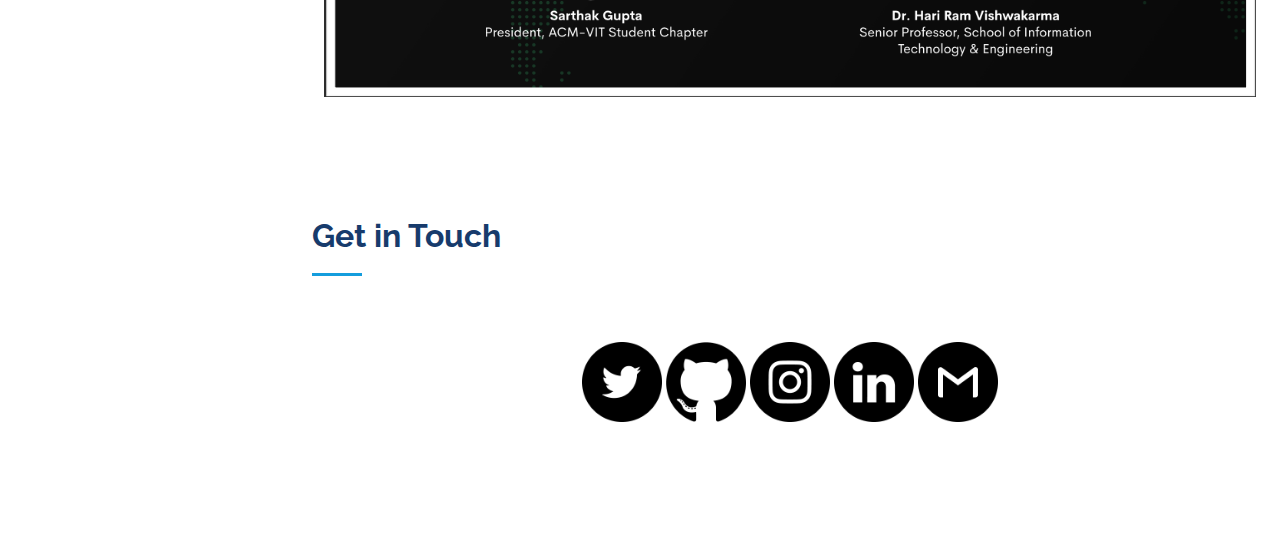
==== commit 044aee03: "modified about section" ====
--- a/index.html
+++ b/index.html
@@ -104,7 +104,7 @@
                   <li><i class="bi bi-chevron-right"></i> <strong>Age:</strong> <span>20</span></li>
                   <li><i class="bi bi-chevron-right"></i> <strong>Degree:</strong> <span>Integrated Mtech Software Engineering</span></li>
                   <li><i class="bi bi-chevron-right"></i> <strong>Email:</strong> <span> <a href="https://mail.google.com/mail/06yuvraj2001singh@gmail.com">06yuvraj2001singh@gmail.com</a></span></li>
-                  <li><i class="bi bi-chevron-right"></i> <strong>Freelance:</strong> <span>Available</span></li>
+                  
                 </ul>
               </div>
             </div>
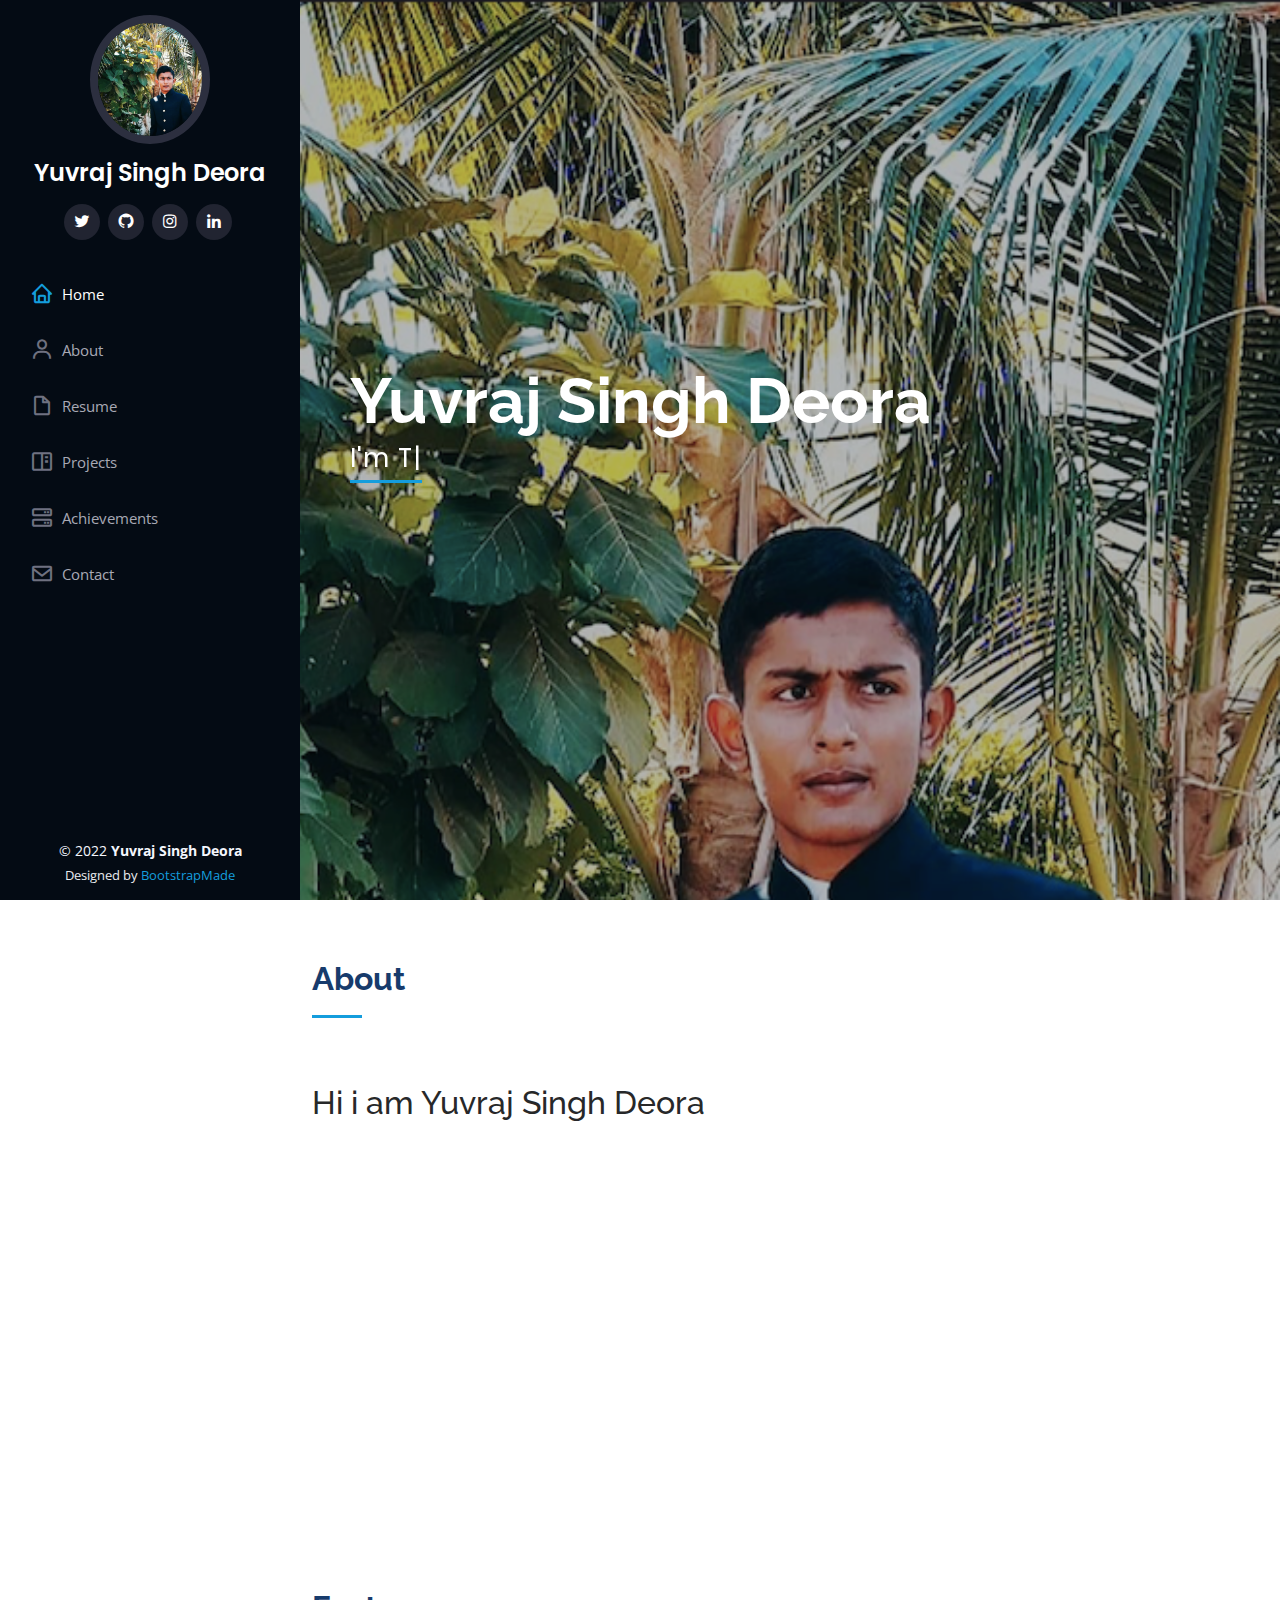
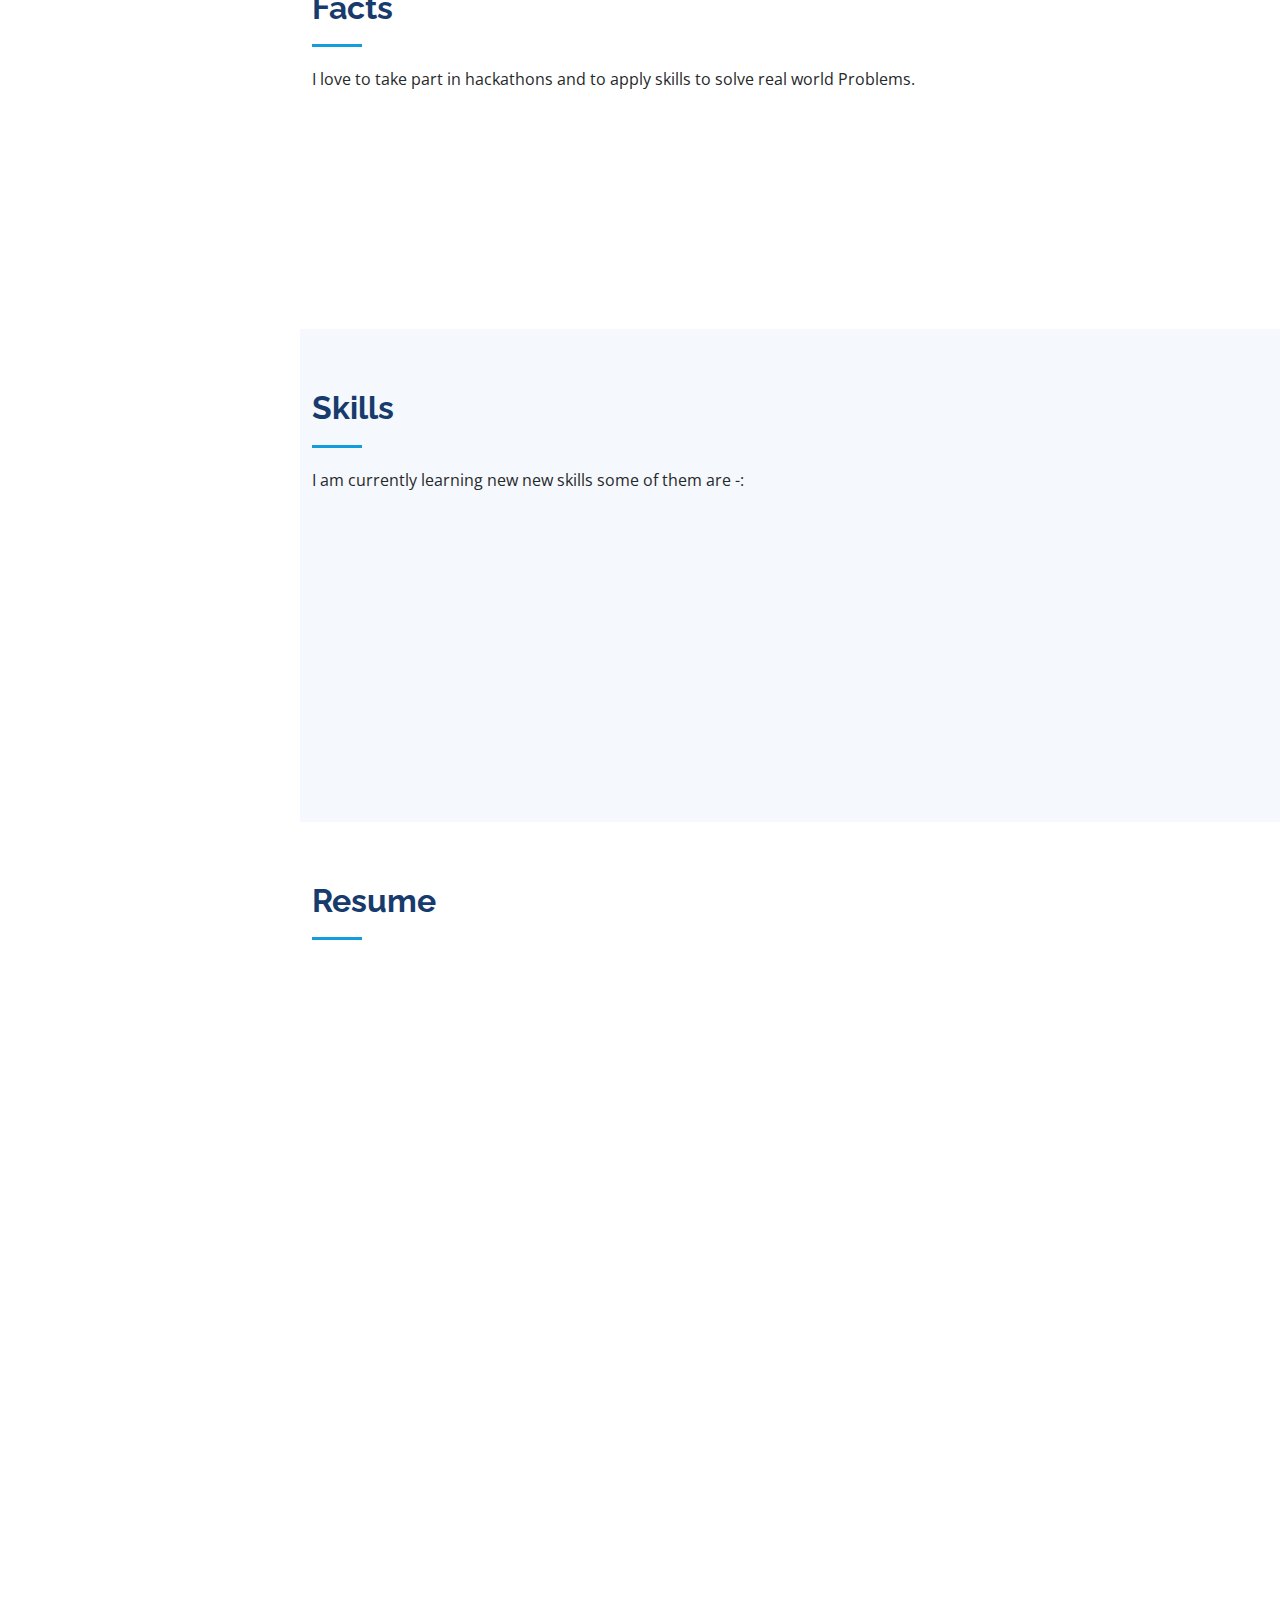
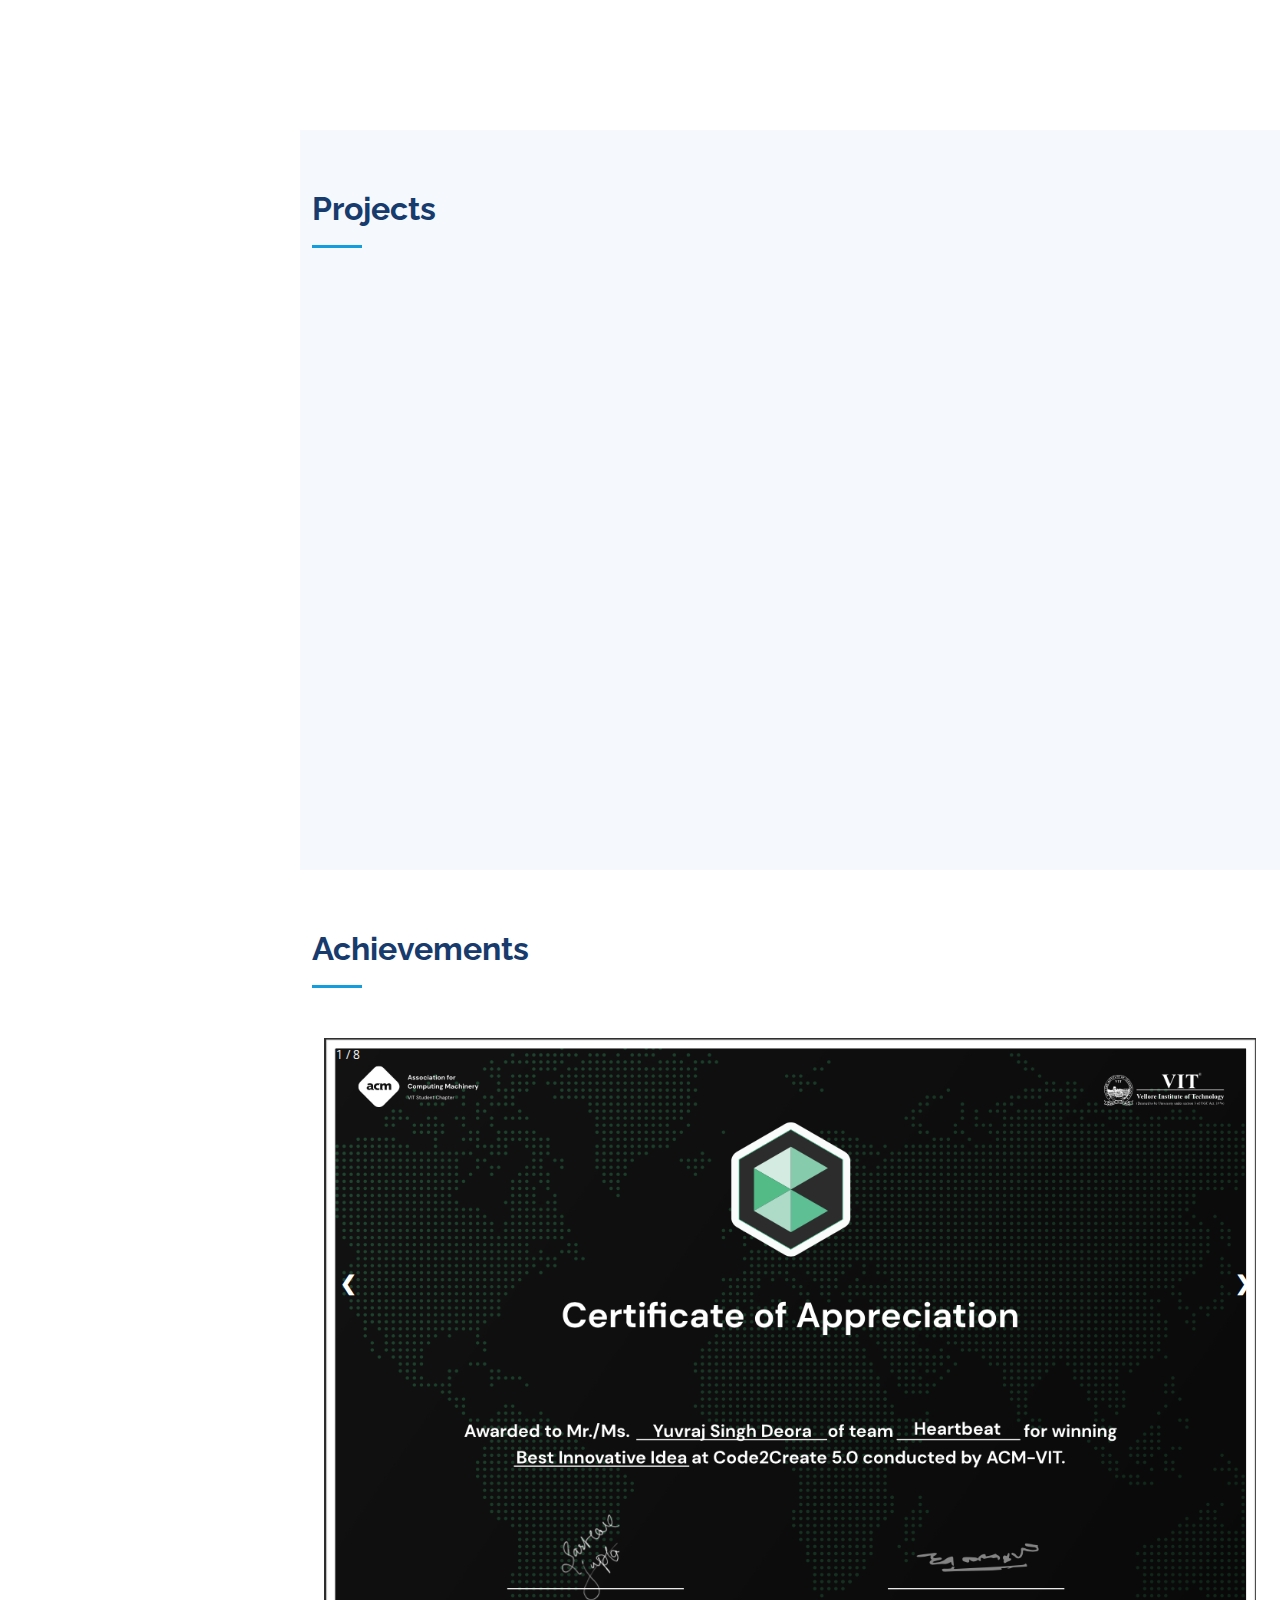
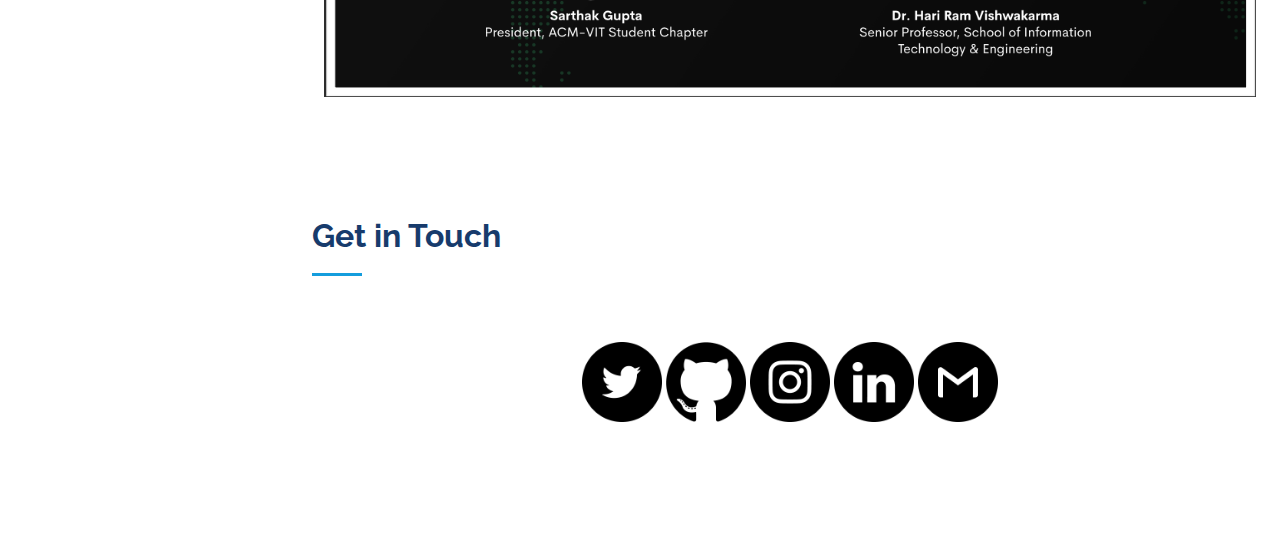
==== commit df991523: "Updated Index.html" ====
--- a/index.html
+++ b/index.html
@@ -10,8 +10,8 @@
   <meta content="" name="keywords">
 
   <!-- Favicons -->
-  <link href="assets/img/favicon.png" rel="icon">
-  <link href="assets/img/apple-touch-icon.png" rel="apple-touch-icon">
+  <link href="assets/img/icon.png" rel="icon">
+  <link href="assets/img/icon.png" rel="apple-touch-icon">
 
   <!-- Google Fonts -->
   <link href="https://fonts.googleapis.com/css?family=Open+Sans:300,300i,400,400i,600,600i,700,700i|Raleway:300,300i,400,400i,500,500i,600,600i,700,700i|Poppins:300,300i,400,400i,500,500i,600,600i,700,700i" rel="stylesheet">
@@ -95,7 +95,6 @@
                 <ul>
                   <li><i class="bi bi-chevron-right"></i> <strong>Birthday:</strong> <span>6 August 2001</span></li>
                   <li><i class="bi bi-chevron-right"></i> <strong>Website:</strong> <span>www.example.com</span></li>
-                  <li><i class="bi bi-chevron-right"></i> <strong>Phone:</strong> <span>+91 6376179619</span></li>
                   <li><i class="bi bi-chevron-right"></i> <strong>City:</strong> <span>Sirohi(Rajasthan), India</span></li>
                 </ul>
               </div>
@@ -503,4 +502,4 @@
 
 </body>
 
-</html>+</html>
